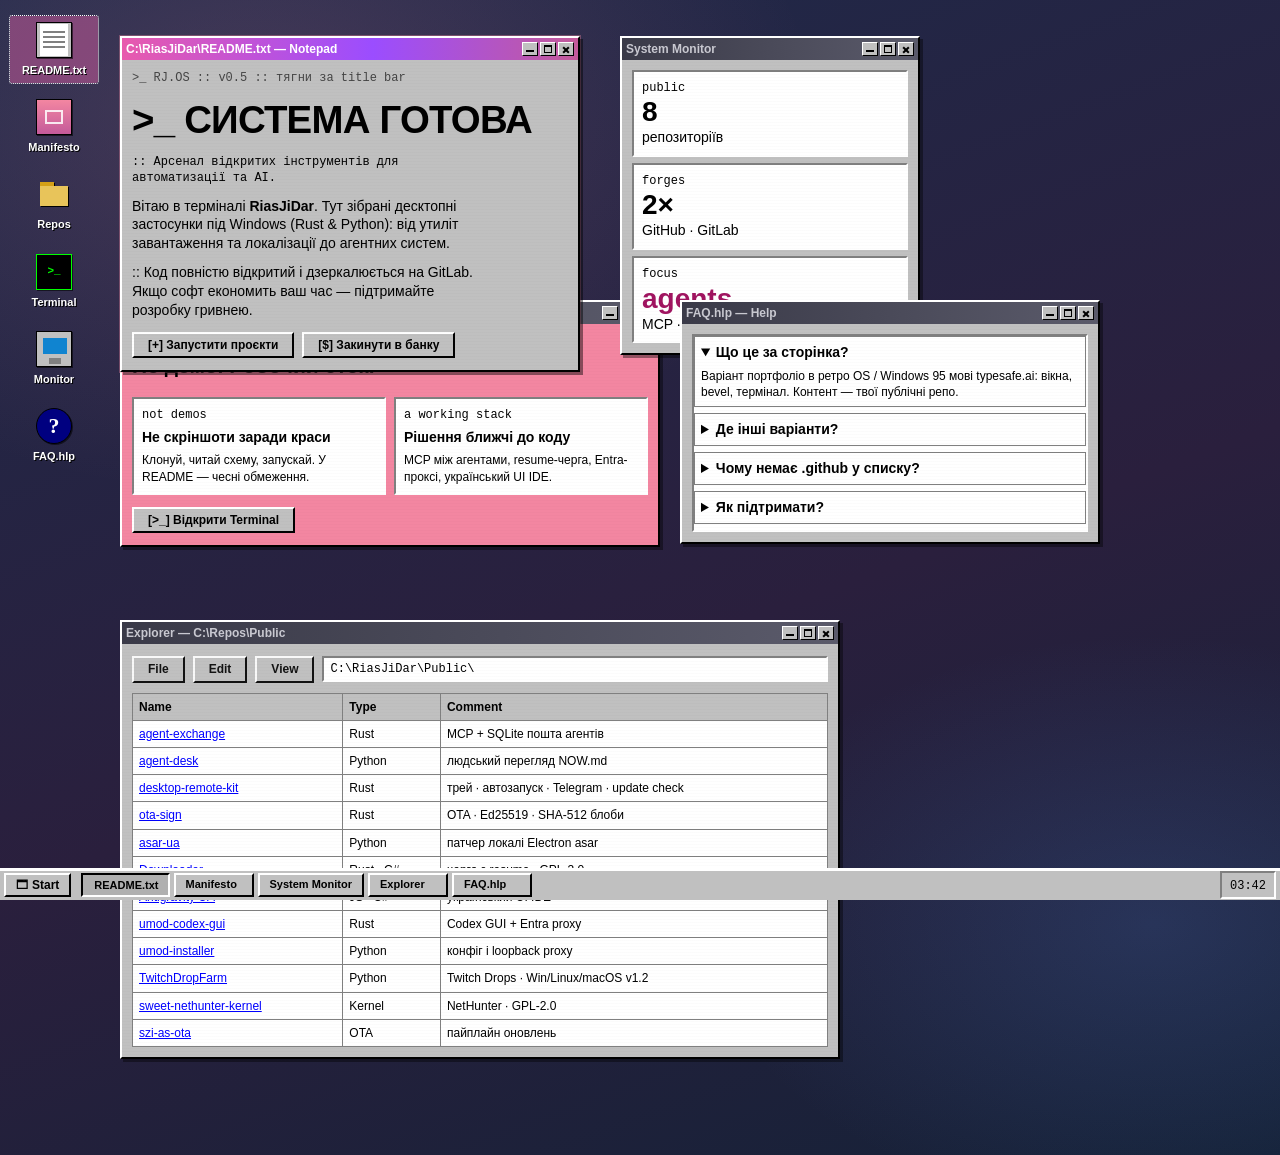
==== index.html @ b9a2b044 "portfolio: kit, ota-sign (SHA-512), asar-ua, agent-desk" ====
<!doctype html>
<html lang="uk">
<head>
<meta charset="utf-8">
<meta name="viewport" content="width=device-width, initial-scale=1">
<title>RiasJiDar · Win95 Deck</title>
<meta name="description" content="Портфоліо RiasJiDar у стилі Windows 95 / retro OS — як typesafe.ai.">
<meta name="theme-color" content="#1e2a4a">
<link rel="icon" type="image/svg+xml" href="data:image/svg+xml,%3Csvg xmlns='http://www.w3.org/2000/svg' viewBox='0 0 32 32'%3E%3Crect width='32' height='32' fill='%231e2a4a'/%3E%3Crect x='4' y='6' width='24' height='20' fill='%23c0c0c0' stroke='%23000'/%3E%3Crect x='4' y='6' width='24' height='4' fill='%23c45a9a'/%3E%3C/svg%3E">
<link rel="stylesheet" href="style.css">
</head>
<body>
<a class="skip" href="#desk">До столу</a>
<div class="boot" id="boot" aria-hidden="true">
  <pre class="boot-log mono" id="boot-log"></pre>
</div>

<div class="desktop" id="desk">
  <nav class="icons" aria-label="Ярлики на робочому столі">
    <button type="button" class="icon" data-win="win-hero">
      <span class="icon-pic pic-readme" aria-hidden="true"></span>
      <span class="icon-label">README.txt</span>
    </button>
    <button type="button" class="icon" data-win="win-manifesto">
      <span class="icon-pic pic-manifesto" aria-hidden="true"></span>
      <span class="icon-label">Manifesto</span>
    </button>
    <button type="button" class="icon" data-win="win-projects">
      <span class="icon-pic pic-folder" aria-hidden="true"></span>
      <span class="icon-label">Repos</span>
    </button>
    <button type="button" class="icon" data-win="win-terminal">
      <span class="icon-pic pic-terminal" aria-hidden="true"></span>
      <span class="icon-label">Terminal</span>
    </button>
    <button type="button" class="icon" data-win="win-stats">
      <span class="icon-pic pic-monitor" aria-hidden="true"></span>
      <span class="icon-label">Monitor</span>
    </button>
    <button type="button" class="icon" data-win="win-faq">
      <span class="icon-pic pic-help" aria-hidden="true"></span>
      <span class="icon-label">FAQ.hlp</span>
    </button>
  </nav>

  <section class="window is-focus" id="win-hero" data-x="120" data-y="36" data-w="460" data-title="README.txt" style="--z:3">
    <div class="titlebar">
      <span class="title">C:\RiasJiDar\README.txt — Notepad</span>
      <div class="controls">
        <button type="button" class="ctrl min" aria-label="Згорнути" title="Згорнути"></button>
        <button type="button" class="ctrl max" aria-label="Розгорнути" title="Розгорнути" tabindex="-1"></button>
        <button type="button" class="ctrl x" aria-label="Закрити" title="Закрити"></button>
      </div>
    </div>
    <div class="window-body notepad">
      <p class="mono path">&gt;_ RJ.OS :: v0.5 :: тягни за title bar</p>
      <h1>&gt;_ СИСТЕМА ГОТОВА</h1>
      <p class="mono">:: Арсенал відкритих інструментів для автоматизації та AI.</p>
      <p>Вітаю в терміналі <strong>RiasJiDar</strong>. Тут зібрані десктопні застосунки під Windows (Rust &amp; Python): від утиліт завантаження та локалізації до агентних систем.</p>
      <p>:: Код повністю відкритий і дзеркалюється на GitLab. Якщо софт економить ваш час — підтримайте розробку гривнею.</p>
      <div class="btn-row">
        <button type="button" class="w95-btn" data-win="win-projects">[+] Запустити проєкти</button>
        <a class="w95-btn" href="https://send.monobank.ua/jar/4XsDm8vmF2" target="_blank" rel="noopener noreferrer">[$] Закинути в банку</a>
      </div>
    </div>
  </section>

  <section class="window pink-field" id="win-manifesto" data-x="120" data-y="300" data-w="540" data-title="Manifesto" style="--z:2">
    <div class="titlebar">
      <span class="title">Manifesto.exe</span>
      <div class="controls">
        <button type="button" class="ctrl min" aria-label="Згорнути" title="Згорнути"></button>
        <button type="button" class="ctrl max" aria-label="Розгорнути" title="Розгорнути" tabindex="-1"></button>
        <button type="button" class="ctrl x" aria-label="Закрити" title="Закрити"></button>
      </div>
    </div>
    <div class="window-body">
      <h2>Не демо. Робочий стек.</h2>
      <div class="cols">
        <div class="inset">
          <p class="mono">not demos</p>
          <h3>Не скріншоти заради краси</h3>
          <p>Клонуй, читай схему, запускай. У README — чесні обмеження.</p>
        </div>
        <div class="inset">
          <p class="mono">a working stack</p>
          <h3>Рішення ближчі до коду</h3>
          <p>MCP між агентами, resume-черга, Entra-проксі, український UI IDE.</p>
        </div>
      </div>
      <div class="btn-row">
        <button type="button" class="w95-btn" data-win="win-terminal">[>_] Відкрити Terminal</button>
      </div>
    </div>
  </section>

  <section class="window" id="win-terminal" data-x="200" data-y="160" data-w="520" data-title="Terminal" style="--z:7" hidden>
    <div class="titlebar">
      <span class="title">Terminal — signal.sh</span>
      <div class="controls">
        <button type="button" class="ctrl min" aria-label="Згорнути" title="Згорнути"></button>
        <button type="button" class="ctrl max" aria-label="Розгорнути" title="Розгорнути" tabindex="-1"></button>
        <button type="button" class="ctrl x" aria-label="Закрити" title="Закрити"></button>
      </div>
    </div>
    <div class="window-body term-shell">
      <div class="term" id="term">
        <pre class="term-out mono" id="term-out" aria-live="polite"></pre>
        <form class="term-line" id="term-form" autocomplete="off">
          <label class="term-prompt mono" for="term-input">$</label>
          <input class="term-input mono" id="term-input" type="text" spellcheck="false" aria-label="Команда термінала" enterkeyhint="enter">
        </form>
      </div>
    </div>
  </section>

  <section class="window" id="win-stats" data-x="620" data-y="36" data-w="300" data-title="System Monitor" style="--z:4">
    <div class="titlebar">
      <span class="title">System Monitor</span>
      <div class="controls">
        <button type="button" class="ctrl min" aria-label="Згорнути" title="Згорнути"></button>
        <button type="button" class="ctrl max" aria-label="Розгорнути" title="Розгорнути" tabindex="-1"></button>
        <button type="button" class="ctrl x" aria-label="Закрити" title="Закрити"></button>
      </div>
    </div>
    <div class="window-body stats">
      <div class="stat inset"><span class="mono">public</span><strong>8</strong><span>репозиторіїв</span></div>
      <div class="stat inset"><span class="mono">forges</span><strong>2×</strong><span>GitHub · GitLab</span></div>
      <div class="stat inset"><span class="mono">focus</span><strong class="pink-t">agents</strong><span>MCP · IPC · OTA</span></div>
    </div>
  </section>

  <section class="window" id="win-projects" data-x="120" data-y="620" data-w="720" data-title="Explorer" style="--z:5">
    <div class="titlebar">
      <span class="title">Explorer — C:\Repos\Public</span>
      <div class="controls">
        <button type="button" class="ctrl min" aria-label="Згорнути" title="Згорнути"></button>
        <button type="button" class="ctrl max" aria-label="Розгорнути" title="Розгорнути" tabindex="-1"></button>
        <button type="button" class="ctrl x" aria-label="Закрити" title="Закрити"></button>
      </div>
    </div>
    <div class="window-body">
      <div class="toolbar">
        <span class="w95-btn fake">File</span>
        <span class="w95-btn fake">Edit</span>
        <span class="w95-btn fake">View</span>
        <span class="mono path-bar inset">C:\RiasJiDar\Public\</span>
      </div>
      <table class="list" id="explorer-list">
        <thead><tr><th>Name</th><th>Type</th><th>Comment</th></tr></thead>
        <tbody>
          <tr><td><a href="https://github.com/RiasJ1Dar/agent-exchange" target="_blank" rel="noopener noreferrer">agent-exchange</a></td><td>Rust</td><td>MCP + SQLite пошта агентів</td></tr>
          <tr><td><a href="https://github.com/RiasJ1Dar/agent-desk" target="_blank" rel="noopener noreferrer">agent-desk</a></td><td>Python</td><td>людський перегляд NOW.md</td></tr>
          <tr><td><a href="https://github.com/RiasJ1Dar/desktop-remote-kit" target="_blank" rel="noopener noreferrer">desktop-remote-kit</a></td><td>Rust</td><td>трей · автозапуск · Telegram · update check</td></tr>
          <tr><td><a href="https://github.com/RiasJ1Dar/ota-sign" target="_blank" rel="noopener noreferrer">ota-sign</a></td><td>Rust</td><td>OTA · Ed25519 · SHA-512 блоби</td></tr>
          <tr><td><a href="https://github.com/RiasJ1Dar/asar-ua" target="_blank" rel="noopener noreferrer">asar-ua</a></td><td>Python</td><td>патчер локалі Electron asar</td></tr>
          <tr><td><a href="https://github.com/RiasJ1Dar/downloader" target="_blank" rel="noopener noreferrer">Downloader</a></td><td>Rust · C#</td><td>черга з resume · GPL-3.0</td></tr>
          <tr><td><a href="https://github.com/RiasJ1Dar/antigravity-ua" target="_blank" rel="noopener noreferrer">Antigravity UA</a></td><td>JS · C#</td><td>український UI IDE</td></tr>
          <tr><td><a href="https://github.com/RiasJ1Dar/umod-codex-gui" target="_blank" rel="noopener noreferrer">umod-codex-gui</a></td><td>Rust</td><td>Codex GUI + Entra proxy</td></tr>
          <tr><td><a href="https://github.com/RiasJ1Dar/umod-installer" target="_blank" rel="noopener noreferrer">umod-installer</a></td><td>Python</td><td>конфіг і loopback proxy</td></tr>
          <tr><td><a href="https://github.com/RiasJ1Dar/TwitchDropFarm" target="_blank" rel="noopener noreferrer">TwitchDropFarm</a></td><td>Python</td><td>Twitch Drops · Win/Linux/macOS v1.2</td></tr>
          <tr><td><a href="https://github.com/RiasJ1Dar/sweet-nethunter-kernel" target="_blank" rel="noopener noreferrer">sweet-nethunter-kernel</a></td><td>Kernel</td><td>NetHunter · GPL-2.0</td></tr>
          <tr><td><a href="https://github.com/RiasJ1Dar/szi-as-ota" target="_blank" rel="noopener noreferrer">szi-as-ota</a></td><td>OTA</td><td>пайплайн оновлень</td></tr>
        </tbody>
      </table>
    </div>
  </section>

  <section class="window" id="win-faq" data-x="680" data-y="300" data-w="420" data-title="FAQ.hlp" style="--z:6">
    <div class="titlebar">
      <span class="title">FAQ.hlp — Help</span>
      <div class="controls">
        <button type="button" class="ctrl min" aria-label="Згорнути" title="Згорнути"></button>
        <button type="button" class="ctrl max" aria-label="Розгорнути" title="Розгорнути" tabindex="-1"></button>
        <button type="button" class="ctrl x" aria-label="Закрити" title="Закрити"></button>
      </div>
    </div>
    <div class="window-body">
      <div class="faq inset">
        <details open>
          <summary>Що це за сторінка?</summary>
          <p>Варіант портфоліо в ретро OS / Windows 95 мові typesafe.ai: вікна, bevel, термінал. Контент — твої публічні репо.</p>
        </details>
        <details>
          <summary>Де інші варіанти?</summary>
                  </details>
        <details>
          <summary>Чому немає .github у списку?</summary>
          <p>Це community health files, не продукт.</p>
        </details>
        <details>
          <summary>Як підтримати?</summary>
          <p><a href="https://send.monobank.ua/jar/4XsDm8vmF2" target="_blank" rel="noopener noreferrer">Банка Monobank</a> — та сама, що GitHub Sponsor.</p>
        </details>
      </div>
    </div>
  </section>
</div>

<footer class="taskbar">
  <button type="button" class="w95-btn start" id="task-start" aria-expanded="false" aria-controls="start-menu">Start</button>
  <div class="tasks" id="tasks" role="toolbar" aria-label="Відкриті вікна"></div>
  <div class="task-tray">
    <span class="mono" id="clock2">00:00</span>
  </div>
</footer>

<div class="start-menu" id="start-menu" hidden>
  <div class="start-side">RiasJiDar</div>
  <div class="start-body">
    <details class="start-group" open>
      <summary><span class="sm-ico" aria-hidden="true">📁</span> Programs</summary>
      <ul>
        <li><button type="button" data-win="win-projects"><span class="sm-ico" aria-hidden="true">🗂</span> Explorer</button></li>
        <li><button type="button" data-win="win-terminal"><span class="sm-ico" aria-hidden="true">💻</span> Terminal</button></li>
        <li><button type="button" data-win="win-stats"><span class="sm-ico" aria-hidden="true">📊</span> System Monitor</button></li>
      </ul>
    </details>
    <details class="start-group">
      <summary><span class="sm-ico" aria-hidden="true">📄</span> Documents</summary>
      <ul>
        <li><button type="button" data-win="win-hero"><span class="sm-ico" aria-hidden="true">📝</span> README.txt</button></li>
        <li><button type="button" data-win="win-manifesto"><span class="sm-ico" aria-hidden="true">📜</span> Manifesto.exe</button></li>
      </ul>
    </details>
    <details class="start-group">
      <summary><span class="sm-ico" aria-hidden="true">❓</span> Help</summary>
      <ul>
        <li><button type="button" data-win="win-faq"><span class="sm-ico" aria-hidden="true">❔</span> FAQ.hlp</button></li>
      </ul>
    </details>
    <ul class="start-extras">
      <li><a href="https://send.monobank.ua/jar/4XsDm8vmF2" target="_blank" rel="noopener noreferrer"><span class="sm-ico" aria-hidden="true">💰</span> Підтримати (Monobank)…</a></li>
    </ul>
    <ul class="start-extras start-power">
      <li><button type="button" id="btn-shutdown"><span class="sm-ico" aria-hidden="true">🚪</span> Shut Down…</button></li>
    </ul>
  </div>
</div>

<div class="shutdown" id="shutdown" hidden role="dialog" aria-modal="true" aria-labelledby="shutdown-msg">
  <div class="shutdown-crt" aria-hidden="true"></div>
  <p class="shutdown-msg mono" id="shutdown-msg">Тепер ви можете безпечно вимкнути свій комп'ютер</p>
  <p class="shutdown-hint mono">Клацніть або натисніть будь-яку клавішу, щоб увімкнути знову</p>
</div>

<script src="app.js"></script>
</body>
</html>
---- style.css ----
/* Win95 chrome on night-80s desktop (typesafe-adjacent, no full-screen VHS) */
:root{
  --desk:#1e2a4a;
  --desk2:#2a1f3d;
  --face:#c0c0c0;
  --hi:#ffffff;
  --shadow:#808080;
  --dk:#000000;
  --title:#3a1a5c;
  --title2:#c45a9a;
  --title-bright:#e85aad;
  --title-bright2:#9b4dff;
  --title-idle:#3a3a48;
  --title-idle2:#5a5a6a;
  --pink:#f386a1;
  --magenta:#d45bb6;
  --ink:#000;
  --font:"MS Sans Serif",Tahoma,"Segoe UI",sans-serif;
  --mono:"Fixedsys","Lucida Console",Consolas,monospace;
}
*{box-sizing:border-box}
html{scroll-behavior:smooth}
body{
  margin:0;min-height:100vh;
  background:
    radial-gradient(ellipse 80% 60% at 20% 10%, rgba(243,134,161,.18), transparent 55%),
    radial-gradient(ellipse 70% 50% at 90% 80%, rgba(80,120,200,.22), transparent 50%),
    linear-gradient(160deg, var(--desk) 0%, var(--desk2) 55%, #152238 100%);
  font:400 14px/1.35 var(--font);color:var(--ink);
  overflow-x:hidden;padding-bottom:40px
}
a{color:#00f}
a:hover{color:var(--magenta)}
.mono{font-family:var(--mono);font-size:12px}
.skip{position:absolute;left:-999px}.skip:focus{left:8px;top:8px;z-index:100;background:#ff0;padding:6px}

.inset,.window-body .inset, .path-bar{
  border-top:2px solid var(--shadow);border-left:2px solid var(--shadow);
  border-right:2px solid var(--hi);border-bottom:2px solid var(--hi);
  background:#fff
}

.desktop{position:relative;min-height:calc(100vh - 40px);padding:8px 8px 48px;overflow:visible}
.desktop{min-height:1100px}

/* Desktop shortcuts */
.icons{
  position:absolute;top:16px;left:10px;z-index:8;
  display:flex;flex-direction:column;gap:10px;width:88px
}
.icon{
  appearance:none;border:0;background:transparent;padding:6px 4px;margin:0;
  width:88px;cursor:pointer;font:700 11px/1.2 var(--font);color:#fff;
  text-align:center;border-radius:2px
}
.icon:hover,.icon:focus-visible{
  outline:1px dotted #fff;outline-offset:1px;
  background:rgba(196,90,154,.35)
}
.icon.is-active{
  background:rgba(196,90,154,.55);
  outline:1px dotted #fff
}
.icon-pic{
  display:block;width:36px;height:36px;margin:0 auto 6px;
  image-rendering:pixelated;
  box-shadow:1px 1px 0 rgba(0,0,0,.55)
}
.icon-label{
  display:block;text-shadow:1px 1px 0 #000;
  word-break:break-word
}
.pic-readme{
  background:
    linear-gradient(#fff 0 0) center/28px 32px no-repeat,
    linear-gradient(#c0c0c0 0 0);
  border:1px solid #000;position:relative
}
.pic-readme::after{
  content:"";position:absolute;left:6px;right:6px;top:8px;height:2px;background:#808080;
  box-shadow:0 5px 0 #808080,0 10px 0 #808080,0 15px 0 #808080
}
.pic-manifesto{
  background:linear-gradient(180deg,#f386a1,#c45a9a);border:1px solid #000;position:relative
}
.pic-manifesto::after{
  content:"";position:absolute;left:8px;right:8px;top:10px;bottom:10px;
  border:2px solid rgba(255,255,255,.85)
}
.pic-folder{
  background:
    linear-gradient(#e8c45a 0 0) 4px 10px / 28px 20px no-repeat,
    linear-gradient(#d4a017 0 0) 4px 6px / 14px 8px no-repeat,
    transparent;
  border:0;box-shadow:none;filter:drop-shadow(1px 1px 0 #000)
}
.pic-terminal{
  background:#000;border:1px solid #0f0;position:relative
}
.pic-terminal::after{
  content:">_";position:absolute;inset:0;display:flex;align-items:center;justify-content:center;
  color:#0f0;font:700 11px/1 var(--mono)
}
.pic-monitor{
  background:
    linear-gradient(#1084d0 0 0) 6px 6px / 24px 16px no-repeat,
    linear-gradient(#c0c0c0 0 0) 4px 4px / 28px 22px no-repeat,
    linear-gradient(#808080 0 0) 12px 26px / 12px 6px no-repeat,
    #c0c0c0;
  border:1px solid #000
}
.pic-help{
  background:#000080;border:1px solid #000;border-radius:50%;position:relative
}
.pic-help::after{
  content:"?";position:absolute;inset:0;display:flex;align-items:center;justify-content:center;
  color:#fff;font:700 22px/1 "Times New Roman",serif
}

.window{
  position:absolute;margin:0;width:min(640px,94vw);
  max-width:94vw;z-index:var(--z,2);
  border-top:2px solid var(--hi);border-left:2px solid var(--hi);
  border-right:2px solid var(--dk);border-bottom:2px solid var(--dk);
  background:var(--face);box-shadow:3px 3px 0 rgba(0,0,0,.4);
  animation:winIn .28s ease-out both
}
.window[hidden]{display:none!important}
@keyframes winIn{
  from{opacity:0;transform:translateY(8px) scale(.98)}
  to{opacity:1;transform:none}
}
.window.is-focus{
  box-shadow:3px 3px 0 rgba(0,0,0,.45), 0 0 0 1px rgba(243,134,161,.35)
}

.titlebar{
  display:flex;align-items:center;gap:8px;padding:3px 4px;
  background:linear-gradient(90deg,var(--title-idle),var(--title-idle2));
  color:#c8c8d0;font-weight:700;font-size:12px;user-select:none;cursor:grab;touch-action:none
}
.window.is-focus > .titlebar{
  background:linear-gradient(90deg,var(--title-bright),var(--title-bright2) 55%,var(--title2));
  color:#fff
}
.titlebar:active{cursor:grabbing}
.title{flex:1;white-space:nowrap;overflow:hidden;text-overflow:ellipsis}
.controls{display:flex;gap:2px}
.controls .ctrl{
  appearance:none;display:block;width:16px;height:14px;padding:0;margin:0;
  background:var(--face);cursor:pointer;position:relative;
  border-top:1px solid var(--hi);border-left:1px solid var(--hi);
  border-right:1px solid var(--dk);border-bottom:1px solid var(--dk)
}
.controls .ctrl:active{
  border-top:1px solid var(--dk);border-left:1px solid var(--dk);
  border-right:1px solid var(--hi);border-bottom:1px solid var(--hi)
}
.controls .ctrl.min::before{
  content:"";position:absolute;left:3px;right:3px;bottom:3px;height:2px;background:#000
}
.controls .ctrl.max::before{
  content:"";position:absolute;left:3px;right:3px;top:2px;bottom:2px;
  border:1px solid #000;border-top-width:2px
}
.controls .ctrl.x::before,.controls .ctrl.x::after{
  content:"";position:absolute;left:3px;right:3px;top:6px;height:2px;background:#000
}
.controls .ctrl.x::before{transform:rotate(45deg)}
.controls .ctrl.x::after{transform:rotate(-45deg)}

.window-body{padding:10px;background:var(--face);position:relative}
.window-body::after{
  content:"";pointer-events:none;position:absolute;inset:0;opacity:.08;
  background:repeating-linear-gradient(
    to bottom,
    transparent 0,transparent 2px,
    rgba(0,0,0,.35) 3px
  )
}
.pink-field .window-body{background:var(--pink)}
.notepad h1{margin:6px 0 8px;font-size:clamp(1.6rem,5vw,2.4rem);letter-spacing:-.02em}
.notepad p{margin:0 0 10px;max-width:46ch}
.path{color:#444;margin-bottom:8px!important}

.w95-btn,.btn-row a.w95-btn,.btn-row .w95-btn{
  display:inline-block;padding:4px 14px;margin:2px 4px 2px 0;
  background:var(--face);color:#000;text-decoration:none;font:700 12px/1.2 var(--font);
  border-top:2px solid var(--hi);border-left:2px solid var(--hi);
  border-right:2px solid var(--dk);border-bottom:2px solid var(--dk);cursor:pointer
}
.w95-btn:active,.w95-btn:hover{
  border-top:2px solid var(--dk);border-left:2px solid var(--dk);
  border-right:2px solid var(--hi);border-bottom:2px solid var(--hi)
}
.w95-btn.fake{pointer-events:none;opacity:.9}
.w95-btn.start{font-weight:700;padding:3px 10px;display:inline-flex;align-items:center;gap:4px}
.w95-btn.start::before{content:"🗔";font-size:12px}

.cols{display:grid;grid-template-columns:1fr 1fr;gap:8px;margin:10px 0}
.cols .inset,.stats .inset{padding:8px}
.cols h3{margin:4px 0 6px;font-size:14px}
.cols p{margin:0;font-size:12px}

/* Interactive terminal */
.term-shell{padding:0!important;background:#000!important}
.term-shell::after{opacity:.12}
.term{
  display:flex;flex-direction:column;min-height:220px;max-height:360px;
  background:#000;color:#0f0
}
.term-out{
  margin:0;padding:8px;flex:1;overflow:auto;white-space:pre-wrap;word-break:break-word;
  font:400 12px/1.4 var(--mono);color:#0f0;min-height:140px
}
.term-line{
  display:flex;align-items:center;gap:6px;padding:4px 8px 8px;
  border-top:1px solid #063
}
.term-prompt{color:#0f0;flex-shrink:0}
.term-input{
  flex:1;appearance:none;border:0;outline:0;background:transparent;
  color:#0f0;caret-color:#0f0;padding:0;margin:0;
  font:400 12px/1.4 var(--mono);min-width:0
}
.term-input:focus{outline:1px dotted #0f0;outline-offset:2px}

.stats{display:grid;grid-template-columns:1fr;gap:6px}
.stat{display:grid;grid-template-columns:1fr;gap:2px;padding:8px}
.stat strong{font-size:28px;line-height:1}
.pink-t{color:#a01460}

.toolbar{display:flex;flex-wrap:wrap;gap:4px;align-items:center;margin-bottom:8px}
.path-bar{flex:1;min-width:140px;padding:3px 6px;font-family:var(--mono);font-size:12px}

.list{width:100%;border-collapse:collapse;background:#fff;font-size:12px}
.list th,.list td{
  border:1px solid var(--shadow);padding:5px 6px;text-align:left;vertical-align:top
}
.list th{background:var(--face);font-weight:700}
.list tr:hover td{background:#000080;color:#fff}
.list tr:hover a{color:#fff}
.list tr{cursor:default}
.list tr.is-selected td{background:#000080;color:#fff}
.list tr.is-selected a{color:#fff}

.faq details{margin:0 0 6px;padding:6px;background:#fff;border:1px solid var(--shadow)}
.faq summary{cursor:pointer;font-weight:700}
.faq p{margin:6px 0 0;font-size:12px}

/* Start menu groups */
.start-menu{
  position:fixed;left:4px;bottom:36px;z-index:50;display:flex;
  width:min(280px,92vw);background:var(--face);
  border-top:2px solid var(--hi);border-left:2px solid var(--hi);
  border-right:2px solid var(--dk);border-bottom:2px solid var(--dk);
  box-shadow:2px 2px 0 rgba(0,0,0,.4)
}
.start-menu[hidden]{display:none!important}
.start-side{
  writing-mode:vertical-rl;transform:rotate(180deg);
  background:linear-gradient(var(--title),var(--title2));color:#fff;
  font-weight:700;font-size:18px;letter-spacing:.08em;padding:10px 6px
}
.start-body{flex:1;padding:4px 0;max-height:min(70vh,420px);overflow:auto}
.start-group{margin:0}
.start-group > summary{
  list-style:none;cursor:pointer;padding:7px 10px;font-weight:700;font-size:13px;
  user-select:none
}
.start-group > summary::-webkit-details-marker{display:none}
.start-group > summary:hover,
.start-group[open] > summary{background:var(--title2);color:#fff}
.start-group ul,.start-extras{
  list-style:none;margin:0;padding:2px 0 4px 0
}
.start-group ul{border-bottom:1px solid var(--shadow);margin-bottom:2px}
.start-menu button,
.start-menu a{
  display:flex;align-items:center;gap:8px;width:100%;text-align:left;padding:7px 12px 7px 14px;
  color:#000;text-decoration:none;font:600 12px/1.2 var(--font);
  background:transparent;border:0;cursor:pointer
}
.start-group > summary{
  display:flex;align-items:center;gap:8px
}
.sm-ico{
  display:inline-flex;width:1.25em;justify-content:center;flex:0 0 1.25em;
  font-style:normal;line-height:1
}
.start-menu button:hover,
.start-menu a:hover{background:var(--title2);color:#fff}
.start-extras{border-top:1px solid var(--hi);margin-top:2px;padding-top:4px}
.start-power{border-top:1px solid var(--shadow)}
.start-extras li:last-child button{font-weight:700}

.taskbar{
  position:fixed;left:0;right:0;bottom:0;z-index:60;height:32px;
  display:flex;align-items:center;gap:6px;padding:2px 4px;
  background:var(--face);
  border-top:2px solid var(--hi);
  box-shadow:inset 0 1px 0 var(--hi)
}
.tasks{display:flex;gap:4px;flex:1;overflow:auto}
.task{
  appearance:none;background:var(--face);color:#000;text-decoration:none;
  font:700 11px/1.2 var(--font);padding:3px 10px;min-width:80px;max-width:160px;
  text-align:left;cursor:pointer;white-space:nowrap;overflow:hidden;text-overflow:ellipsis;
  border-style:outset;border-width:2px;border-color:var(--hi) var(--dk) var(--dk) var(--hi)
}
.task:hover{filter:brightness(.97)}
.task.is-active{
  border-style:inset;border-width:2px;
  border-color:var(--dk) var(--hi) var(--hi) var(--dk);
  background:#b0b0b0;padding:4px 9px 2px 11px
}
.task-tray{
  border-top:2px solid var(--shadow);border-left:2px solid var(--shadow);
  border-right:2px solid var(--hi);border-bottom:2px solid var(--hi);
  padding:2px 8px;background:var(--face);min-width:54px;text-align:center
}

.window.focus-flash > .titlebar{animation:titleFlash .35s linear 2}
@keyframes titleFlash{
  0%,100%{filter:none}
  50%{filter:brightness(1.35) saturate(1.25)}
}

.boot{
  position:fixed;inset:0;z-index:90;background:#0a0e1a;color:#f386a1;
  display:flex;align-items:flex-start;padding:24px;font-family:var(--mono)
}
.boot[hidden],.boot.is-done{display:none!important}
.boot-log{margin:0;white-space:pre-wrap;font-size:13px;line-height:1.4}

/* Shut Down CRT overlay */
.shutdown{
  position:fixed;inset:0;z-index:100;background:#000;
  display:flex;flex-direction:column;align-items:center;justify-content:center;
  color:#c45a9a;text-align:center;padding:24px;cursor:pointer
}
.shutdown[hidden]{display:none!important}
.shutdown-crt{
  position:absolute;inset:0;pointer-events:none;
  background:
    repeating-linear-gradient(to bottom, transparent 0, transparent 2px, rgba(255,255,255,.04) 3px),
    radial-gradient(ellipse at center, rgba(60,20,40,.4), #000 70%);
  animation:crtOff .55s ease-in both
}
.shutdown-msg{
  position:relative;z-index:1;margin:0 0 16px;
  font-size:clamp(14px,3.5vw,20px);color:#c45a9a;line-height:1.5;
  text-shadow:0 0 12px rgba(196,90,154,.55);
  animation:msgIn .4s ease-out .35s both
}
.shutdown-hint{
  position:relative;z-index:1;margin:0;font-size:11px;color:#666;
  animation:msgIn .3s ease-out .7s both
}
@keyframes crtOff{
  0%{transform:scaleY(1) scaleX(1);opacity:1;filter:brightness(1)}
  40%{transform:scaleY(.08) scaleX(1);opacity:.9;filter:brightness(1.6)}
  70%{transform:scaleY(.02) scaleX(.6);opacity:.7;filter:brightness(2)}
  100%{transform:scaleY(.005) scaleX(.02);opacity:0;filter:brightness(3)}
}
@keyframes msgIn{
  from{opacity:0}
  to{opacity:1}
}

/* Mobile: one primary full-width window; taskbar switches */
@media (max-width:959px){
  .desktop{
    min-height:calc(100vh - 40px)!important;
    padding:8px 8px 48px
  }
  .desktop .icons{
    position:relative;top:auto;left:auto;z-index:1;
    flex-direction:row;flex-wrap:wrap;width:auto;gap:8px;
    margin-bottom:8px
  }
  .desktop .icon{width:72px}
  .desktop .window{
    position:absolute!important;
    left:4px!important;right:4px!important;top:8px!important;
    width:auto!important;max-width:none!important;
    max-height:calc(100vh - 56px);
    overflow:auto;
    display:none
  }
  .desktop .window.is-front{
    display:block;z-index:30!important
  }
  .desktop .window.dragging{position:absolute!important}
  .term{max-height:50vh}
}

@media (max-width:700px){
  .cols{grid-template-columns:1fr}
  .list th:nth-child(3),.list td:nth-child(3){display:none}
}

@media (prefers-reduced-motion:reduce){
  .window,.cursor,.window.focus-flash > .titlebar,
  .shutdown-crt,.shutdown-msg,.shutdown-hint{animation:none!important}
  .window{opacity:1;transform:none}
  .window-body::after{opacity:0}
  .shutdown-crt{opacity:0}
  .shutdown-msg,.shutdown-hint{opacity:1}
}
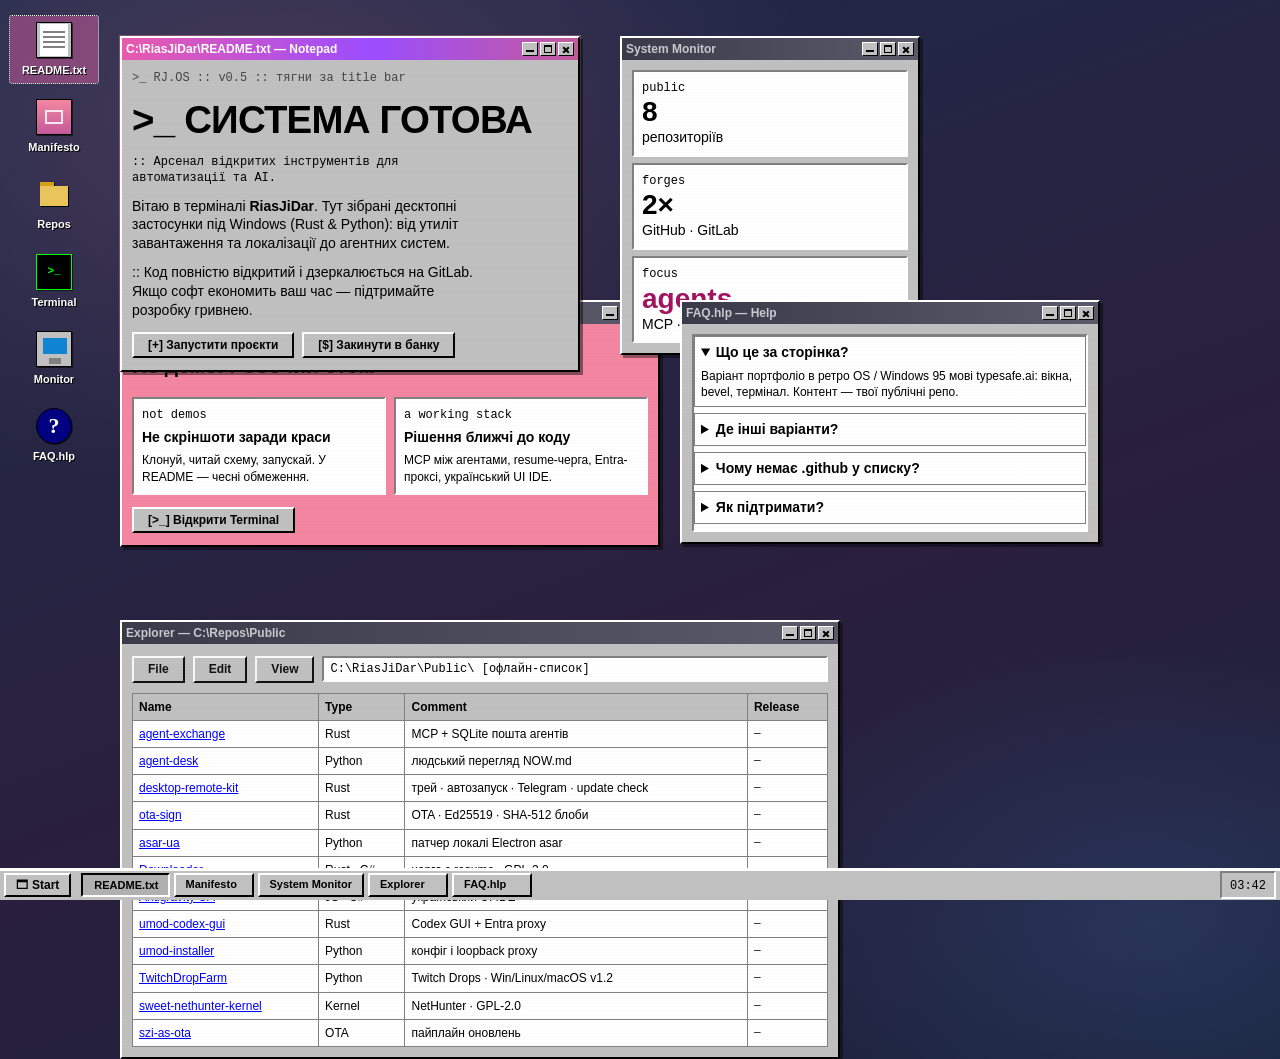
==== commit 27ee25ab: "feat(explorer): живий список публічних репозиторіїв з GitHub API Explorer підтягує owner-репо (без f" ====
--- a/index.html
+++ b/index.html
@@ -144,23 +144,24 @@
         <span class="w95-btn fake">File</span>
         <span class="w95-btn fake">Edit</span>
         <span class="w95-btn fake">View</span>
-        <span class="mono path-bar inset">C:\RiasJiDar\Public\</span>
+        <span class="mono path-bar inset" id="explorer-path">C:\RiasJiDar\Public\</span>
       </div>
       <table class="list" id="explorer-list">
-        <thead><tr><th>Name</th><th>Type</th><th>Comment</th></tr></thead>
-        <tbody>
-          <tr><td><a href="https://github.com/RiasJ1Dar/agent-exchange" target="_blank" rel="noopener noreferrer">agent-exchange</a></td><td>Rust</td><td>MCP + SQLite пошта агентів</td></tr>
-          <tr><td><a href="https://github.com/RiasJ1Dar/agent-desk" target="_blank" rel="noopener noreferrer">agent-desk</a></td><td>Python</td><td>людський перегляд NOW.md</td></tr>
-          <tr><td><a href="https://github.com/RiasJ1Dar/desktop-remote-kit" target="_blank" rel="noopener noreferrer">desktop-remote-kit</a></td><td>Rust</td><td>трей · автозапуск · Telegram · update check</td></tr>
-          <tr><td><a href="https://github.com/RiasJ1Dar/ota-sign" target="_blank" rel="noopener noreferrer">ota-sign</a></td><td>Rust</td><td>OTA · Ed25519 · SHA-512 блоби</td></tr>
-          <tr><td><a href="https://github.com/RiasJ1Dar/asar-ua" target="_blank" rel="noopener noreferrer">asar-ua</a></td><td>Python</td><td>патчер локалі Electron asar</td></tr>
-          <tr><td><a href="https://github.com/RiasJ1Dar/downloader" target="_blank" rel="noopener noreferrer">Downloader</a></td><td>Rust · C#</td><td>черга з resume · GPL-3.0</td></tr>
-          <tr><td><a href="https://github.com/RiasJ1Dar/antigravity-ua" target="_blank" rel="noopener noreferrer">Antigravity UA</a></td><td>JS · C#</td><td>український UI IDE</td></tr>
-          <tr><td><a href="https://github.com/RiasJ1Dar/umod-codex-gui" target="_blank" rel="noopener noreferrer">umod-codex-gui</a></td><td>Rust</td><td>Codex GUI + Entra proxy</td></tr>
-          <tr><td><a href="https://github.com/RiasJ1Dar/umod-installer" target="_blank" rel="noopener noreferrer">umod-installer</a></td><td>Python</td><td>конфіг і loopback proxy</td></tr>
-          <tr><td><a href="https://github.com/RiasJ1Dar/TwitchDropFarm" target="_blank" rel="noopener noreferrer">TwitchDropFarm</a></td><td>Python</td><td>Twitch Drops · Win/Linux/macOS v1.2</td></tr>
-          <tr><td><a href="https://github.com/RiasJ1Dar/sweet-nethunter-kernel" target="_blank" rel="noopener noreferrer">sweet-nethunter-kernel</a></td><td>Kernel</td><td>NetHunter · GPL-2.0</td></tr>
-          <tr><td><a href="https://github.com/RiasJ1Dar/szi-as-ota" target="_blank" rel="noopener noreferrer">szi-as-ota</a></td><td>OTA</td><td>пайплайн оновлень</td></tr>
+        <thead><tr><th>Name</th><th>Type</th><th>Comment</th><th>Release</th></tr></thead>
+        <tbody id="explorer-tbody">
+          <!-- Статичний fallback, якщо GitHub API недоступний -->
+          <tr><td><a href="https://github.com/RiasJ1Dar/agent-exchange" target="_blank" rel="noopener noreferrer">agent-exchange</a></td><td>Rust</td><td>MCP + SQLite пошта агентів</td><td>—</td></tr>
+          <tr><td><a href="https://github.com/RiasJ1Dar/agent-desk" target="_blank" rel="noopener noreferrer">agent-desk</a></td><td>Python</td><td>людський перегляд NOW.md</td><td>—</td></tr>
+          <tr><td><a href="https://github.com/RiasJ1Dar/desktop-remote-kit" target="_blank" rel="noopener noreferrer">desktop-remote-kit</a></td><td>Rust</td><td>трей · автозапуск · Telegram · update check</td><td>—</td></tr>
+          <tr><td><a href="https://github.com/RiasJ1Dar/ota-sign" target="_blank" rel="noopener noreferrer">ota-sign</a></td><td>Rust</td><td>OTA · Ed25519 · SHA-512 блоби</td><td>—</td></tr>
+          <tr><td><a href="https://github.com/RiasJ1Dar/asar-ua" target="_blank" rel="noopener noreferrer">asar-ua</a></td><td>Python</td><td>патчер локалі Electron asar</td><td>—</td></tr>
+          <tr><td><a href="https://github.com/RiasJ1Dar/downloader" target="_blank" rel="noopener noreferrer">Downloader</a></td><td>Rust · C#</td><td>черга з resume · GPL-3.0</td><td>—</td></tr>
+          <tr><td><a href="https://github.com/RiasJ1Dar/antigravity-ua" target="_blank" rel="noopener noreferrer">Antigravity UA</a></td><td>JS · C#</td><td>український UI IDE</td><td>—</td></tr>
+          <tr><td><a href="https://github.com/RiasJ1Dar/umod-codex-gui" target="_blank" rel="noopener noreferrer">umod-codex-gui</a></td><td>Rust</td><td>Codex GUI + Entra proxy</td><td>—</td></tr>
+          <tr><td><a href="https://github.com/RiasJ1Dar/umod-installer" target="_blank" rel="noopener noreferrer">umod-installer</a></td><td>Python</td><td>конфіг і loopback proxy</td><td>—</td></tr>
+          <tr><td><a href="https://github.com/RiasJ1Dar/TwitchDropFarm" target="_blank" rel="noopener noreferrer">TwitchDropFarm</a></td><td>Python</td><td>Twitch Drops · Win/Linux/macOS v1.2</td><td>—</td></tr>
+          <tr><td><a href="https://github.com/RiasJ1Dar/sweet-nethunter-kernel" target="_blank" rel="noopener noreferrer">sweet-nethunter-kernel</a></td><td>Kernel</td><td>NetHunter · GPL-2.0</td><td>—</td></tr>
+          <tr><td><a href="https://github.com/RiasJ1Dar/szi-as-ota" target="_blank" rel="noopener noreferrer">szi-as-ota</a></td><td>OTA</td><td>пайплайн оновлень</td><td>—</td></tr>
         </tbody>
       </table>
     </div>
--- a/style.css
+++ b/style.css
@@ -243,6 +243,7 @@
 .list tr{cursor:default}
 .list tr.is-selected td{background:#000080;color:#fff}
 .list tr.is-selected a{color:#fff}
+.list td:nth-child(4){white-space:nowrap;font-family:var(--mono);font-size:11px}
 
 .faq details{margin:0 0 6px;padding:6px;background:#fff;border:1px solid var(--shadow)}
 .faq summary{cursor:pointer;font-weight:700}
@@ -250,7 +251,7 @@
 
 /* Start menu groups */
 .start-menu{
-  position:fixed;left:4px;bottom:36px;z-index:50;display:flex;
+  position:fixed;left:4px;bottom:36px;z-index:70;display:flex;
   width:min(280px,92vw);background:var(--face);
   border-top:2px solid var(--hi);border-left:2px solid var(--hi);
   border-right:2px solid var(--dk);border-bottom:2px solid var(--dk);
@@ -277,9 +278,14 @@
 .start-group ul{border-bottom:1px solid var(--shadow);margin-bottom:2px}
 .start-menu button,
 .start-menu a{
-  display:flex;align-items:center;gap:8px;width:100%;text-align:left;padding:7px 12px 7px 14px;
+  display:flex;align-items:center;gap:8px;width:100%;text-align:left;padding:10px 12px 10px 14px;
   color:#000;text-decoration:none;font:600 12px/1.2 var(--font);
-  background:transparent;border:0;cursor:pointer
+  background:transparent;border:0;cursor:pointer;
+  touch-action:manipulation;-webkit-tap-highlight-color:transparent
+}
+.start-group > summary{
+  touch-action:manipulation;-webkit-tap-highlight-color:transparent;
+  min-height:40px
 }
 .start-group > summary{
   display:flex;align-items:center;gap:8px
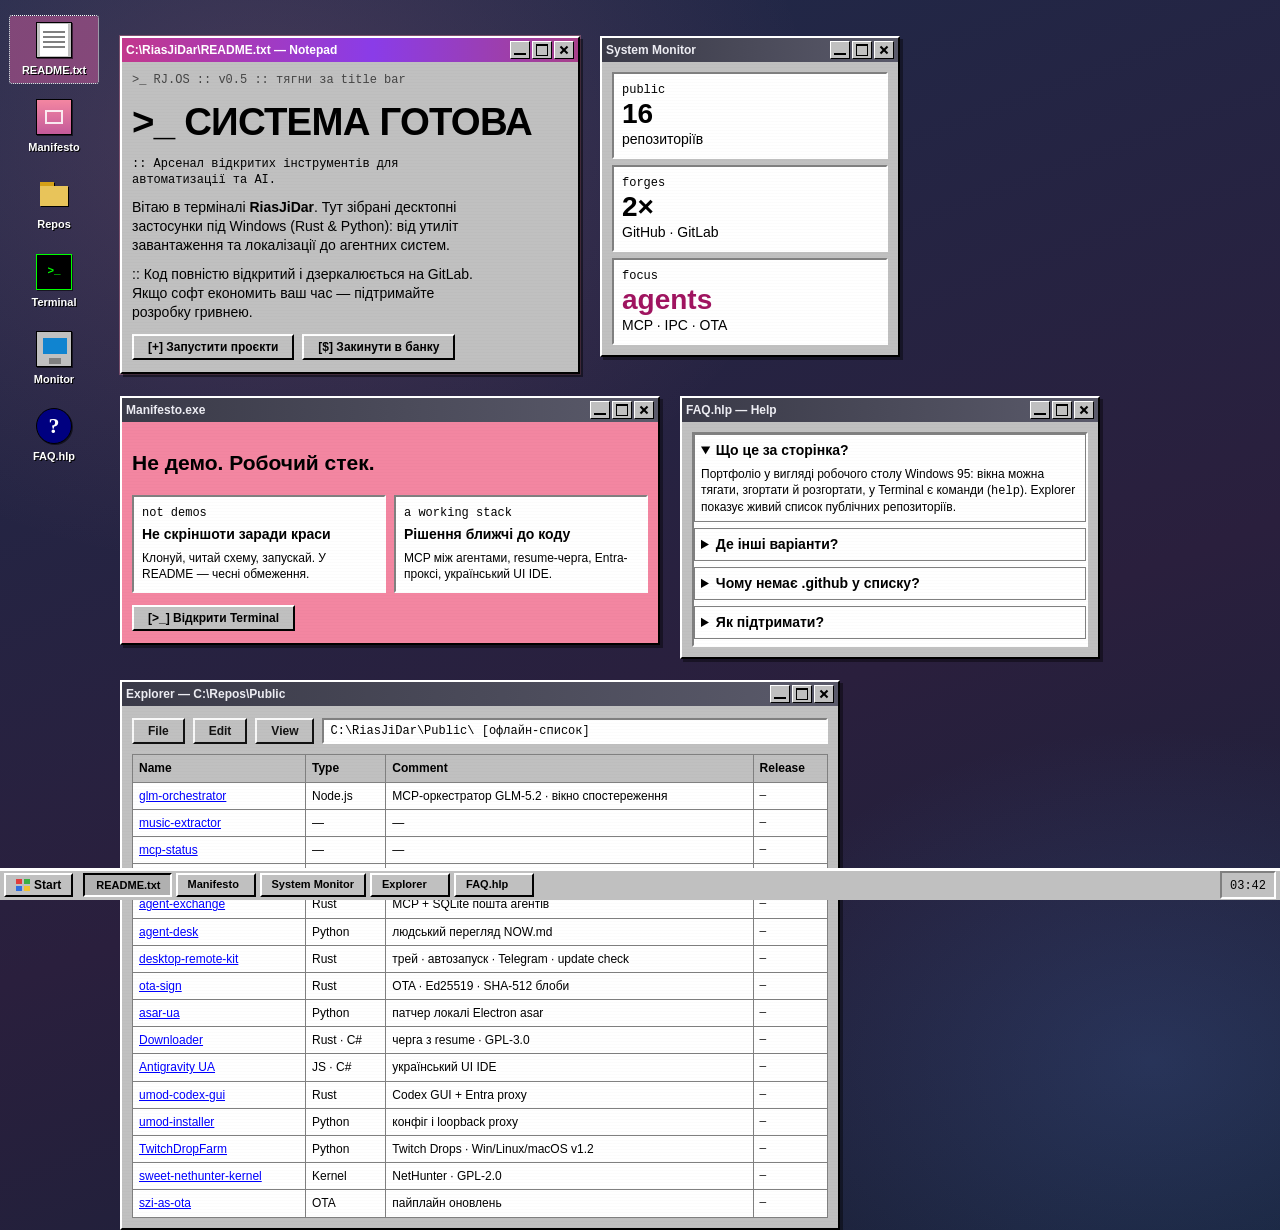
==== commit 36169011: "Оновлення Win95 Deck: контент, доступність, мобільна навігація Аудит за скілом ui-ux-pro-max (стиль " ====
--- a/index.html
+++ b/index.html
@@ -4,7 +4,7 @@
 <meta charset="utf-8">
 <meta name="viewport" content="width=device-width, initial-scale=1">
 <title>RiasJiDar · Win95 Deck</title>
-<meta name="description" content="Портфоліо RiasJiDar у стилі Windows 95 / retro OS — як typesafe.ai.">
+<meta name="description" content="Портфоліо RiasJiDar: відкриті інструменти для автоматизації та AI-агентів (Rust, Python, Node.js) у ретро-інтерфейсі Windows 95.">
 <meta name="theme-color" content="#1e2a4a">
 <link rel="icon" type="image/svg+xml" href="data:image/svg+xml,%3Csvg xmlns='http://www.w3.org/2000/svg' viewBox='0 0 32 32'%3E%3Crect width='32' height='32' fill='%231e2a4a'/%3E%3Crect x='4' y='6' width='24' height='20' fill='%23c0c0c0' stroke='%23000'/%3E%3Crect x='4' y='6' width='24' height='4' fill='%23c45a9a'/%3E%3C/svg%3E">
 <link rel="stylesheet" href="style.css">
@@ -48,7 +48,7 @@
       <span class="title">C:\RiasJiDar\README.txt — Notepad</span>
       <div class="controls">
         <button type="button" class="ctrl min" aria-label="Згорнути" title="Згорнути"></button>
-        <button type="button" class="ctrl max" aria-label="Розгорнути" title="Розгорнути" tabindex="-1"></button>
+        <button type="button" class="ctrl max" aria-label="Розгорнути" title="Розгорнути"></button>
         <button type="button" class="ctrl x" aria-label="Закрити" title="Закрити"></button>
       </div>
     </div>
@@ -65,12 +65,12 @@
     </div>
   </section>
 
-  <section class="window pink-field" id="win-manifesto" data-x="120" data-y="300" data-w="540" data-title="Manifesto" style="--z:2">
+  <section class="window pink-field" id="win-manifesto" data-x="120" data-y="396" data-w="540" data-title="Manifesto" style="--z:2">
     <div class="titlebar">
       <span class="title">Manifesto.exe</span>
       <div class="controls">
         <button type="button" class="ctrl min" aria-label="Згорнути" title="Згорнути"></button>
-        <button type="button" class="ctrl max" aria-label="Розгорнути" title="Розгорнути" tabindex="-1"></button>
+        <button type="button" class="ctrl max" aria-label="Розгорнути" title="Розгорнути"></button>
         <button type="button" class="ctrl x" aria-label="Закрити" title="Закрити"></button>
       </div>
     </div>
@@ -99,7 +99,7 @@
       <span class="title">Terminal — signal.sh</span>
       <div class="controls">
         <button type="button" class="ctrl min" aria-label="Згорнути" title="Згорнути"></button>
-        <button type="button" class="ctrl max" aria-label="Розгорнути" title="Розгорнути" tabindex="-1"></button>
+        <button type="button" class="ctrl max" aria-label="Розгорнути" title="Розгорнути"></button>
         <button type="button" class="ctrl x" aria-label="Закрити" title="Закрити"></button>
       </div>
     </div>
@@ -114,28 +114,28 @@
     </div>
   </section>
 
-  <section class="window" id="win-stats" data-x="620" data-y="36" data-w="300" data-title="System Monitor" style="--z:4">
+  <section class="window" id="win-stats" data-x="600" data-y="36" data-w="300" data-title="System Monitor" style="--z:4">
     <div class="titlebar">
       <span class="title">System Monitor</span>
       <div class="controls">
         <button type="button" class="ctrl min" aria-label="Згорнути" title="Згорнути"></button>
-        <button type="button" class="ctrl max" aria-label="Розгорнути" title="Розгорнути" tabindex="-1"></button>
+        <button type="button" class="ctrl max" aria-label="Розгорнути" title="Розгорнути"></button>
         <button type="button" class="ctrl x" aria-label="Закрити" title="Закрити"></button>
       </div>
     </div>
     <div class="window-body stats">
-      <div class="stat inset"><span class="mono">public</span><strong>8</strong><span>репозиторіїв</span></div>
+      <div class="stat inset"><span class="mono">public</span><strong id="stat-public">16</strong><span>репозиторіїв</span></div>
       <div class="stat inset"><span class="mono">forges</span><strong>2×</strong><span>GitHub · GitLab</span></div>
       <div class="stat inset"><span class="mono">focus</span><strong class="pink-t">agents</strong><span>MCP · IPC · OTA</span></div>
     </div>
   </section>
 
-  <section class="window" id="win-projects" data-x="120" data-y="620" data-w="720" data-title="Explorer" style="--z:5">
+  <section class="window" id="win-projects" data-x="120" data-y="680" data-w="720" data-title="Explorer" style="--z:5">
     <div class="titlebar">
       <span class="title">Explorer — C:\Repos\Public</span>
       <div class="controls">
         <button type="button" class="ctrl min" aria-label="Згорнути" title="Згорнути"></button>
-        <button type="button" class="ctrl max" aria-label="Розгорнути" title="Розгорнути" tabindex="-1"></button>
+        <button type="button" class="ctrl max" aria-label="Розгорнути" title="Розгорнути"></button>
         <button type="button" class="ctrl x" aria-label="Закрити" title="Закрити"></button>
       </div>
     </div>
@@ -150,6 +150,10 @@
         <thead><tr><th>Name</th><th>Type</th><th>Comment</th><th>Release</th></tr></thead>
         <tbody id="explorer-tbody">
           <!-- Статичний fallback, якщо GitHub API недоступний -->
+          <tr><td><a href="https://github.com/RiasJ1Dar/glm-orchestrator-public" target="_blank" rel="noopener noreferrer">glm-orchestrator</a></td><td>Node.js</td><td>MCP-оркестратор GLM-5.2 · вікно спостереження</td><td>—</td></tr>
+          <tr><td><a href="https://github.com/RiasJ1Dar/music-extractor" target="_blank" rel="noopener noreferrer">music-extractor</a></td><td>—</td><td>—</td><td>—</td></tr>
+          <tr><td><a href="https://github.com/RiasJ1Dar/mcp-status" target="_blank" rel="noopener noreferrer">mcp-status</a></td><td>—</td><td>—</td><td>—</td></tr>
+          <tr><td><a href="https://github.com/RiasJ1Dar/kit-packager" target="_blank" rel="noopener noreferrer">kit-packager</a></td><td>—</td><td>—</td><td>—</td></tr>
           <tr><td><a href="https://github.com/RiasJ1Dar/agent-exchange" target="_blank" rel="noopener noreferrer">agent-exchange</a></td><td>Rust</td><td>MCP + SQLite пошта агентів</td><td>—</td></tr>
           <tr><td><a href="https://github.com/RiasJ1Dar/agent-desk" target="_blank" rel="noopener noreferrer">agent-desk</a></td><td>Python</td><td>людський перегляд NOW.md</td><td>—</td></tr>
           <tr><td><a href="https://github.com/RiasJ1Dar/desktop-remote-kit" target="_blank" rel="noopener noreferrer">desktop-remote-kit</a></td><td>Rust</td><td>трей · автозапуск · Telegram · update check</td><td>—</td></tr>
@@ -167,12 +171,12 @@
     </div>
   </section>
 
-  <section class="window" id="win-faq" data-x="680" data-y="300" data-w="420" data-title="FAQ.hlp" style="--z:6">
+  <section class="window" id="win-faq" data-x="680" data-y="396" data-w="420" data-title="FAQ.hlp" style="--z:6">
     <div class="titlebar">
       <span class="title">FAQ.hlp — Help</span>
       <div class="controls">
         <button type="button" class="ctrl min" aria-label="Згорнути" title="Згорнути"></button>
-        <button type="button" class="ctrl max" aria-label="Розгорнути" title="Розгорнути" tabindex="-1"></button>
+        <button type="button" class="ctrl max" aria-label="Розгорнути" title="Розгорнути"></button>
         <button type="button" class="ctrl x" aria-label="Закрити" title="Закрити"></button>
       </div>
     </div>
@@ -180,11 +184,12 @@
       <div class="faq inset">
         <details open>
           <summary>Що це за сторінка?</summary>
-          <p>Варіант портфоліо в ретро OS / Windows 95 мові typesafe.ai: вікна, bevel, термінал. Контент — твої публічні репо.</p>
+          <p>Портфоліо у вигляді робочого столу Windows 95: вікна можна тягати, згортати й розгортати, у Terminal є команди (<code>help</code>). Explorer показує живий список публічних репозиторіїв.</p>
         </details>
         <details>
           <summary>Де інші варіанти?</summary>
-                  </details>
+          <p>Попередні дизайни лишились в архіві: <a href="v1/">v1 — технічна вітрина</a> і <a href="v2/">v2 — неоновий Signal Deck</a>.</p>
+        </details>
         <details>
           <summary>Чому немає .github у списку?</summary>
           <p>Це community health files, не продукт.</p>
@@ -210,36 +215,36 @@
   <div class="start-side">RiasJiDar</div>
   <div class="start-body">
     <details class="start-group" open>
-      <summary><span class="sm-ico" aria-hidden="true">📁</span> Programs</summary>
+      <summary><span class="sm-ico"><svg viewBox="0 0 16 16" aria-hidden="true"><path d="M1 4h5l1 1h8v9H1z" fill="#e8c45a" stroke="#000"/><path d="M1 6h14" stroke="#d4a017"/></svg></span> Programs</summary>
       <ul>
-        <li><button type="button" data-win="win-projects"><span class="sm-ico" aria-hidden="true">🗂</span> Explorer</button></li>
-        <li><button type="button" data-win="win-terminal"><span class="sm-ico" aria-hidden="true">💻</span> Terminal</button></li>
-        <li><button type="button" data-win="win-stats"><span class="sm-ico" aria-hidden="true">📊</span> System Monitor</button></li>
+        <li><button type="button" data-win="win-projects"><span class="sm-ico"><svg viewBox="0 0 16 16" aria-hidden="true"><path d="M1 3h5l1 1h8v10H1z" fill="#d4a017" stroke="#000"/><path d="M3 7h12l-2 7H1z" fill="#e8c45a" stroke="#000"/></svg></span> Explorer</button></li>
+        <li><button type="button" data-win="win-terminal"><span class="sm-ico"><svg viewBox="0 0 16 16" aria-hidden="true"><rect x="1" y="2" width="14" height="11" fill="#000" stroke="#000"/><path d="M3 5l2 2-2 2M7 9h4" stroke="#0f0" fill="none"/></svg></span> Terminal</button></li>
+        <li><button type="button" data-win="win-stats"><span class="sm-ico"><svg viewBox="0 0 16 16" aria-hidden="true"><rect x="1" y="1" width="14" height="11" fill="#c0c0c0" stroke="#000"/><rect x="3" y="3" width="10" height="7" fill="#1084d0"/><rect x="5" y="12" width="6" height="3" fill="#808080" stroke="#000"/></svg></span> System Monitor</button></li>
       </ul>
     </details>
     <details class="start-group">
-      <summary><span class="sm-ico" aria-hidden="true">📄</span> Documents</summary>
+      <summary><span class="sm-ico"><svg viewBox="0 0 16 16" aria-hidden="true"><path d="M3 1h7l3 3v11H3z" fill="#fff" stroke="#000"/><path d="M5 6h6M5 8h6M5 10h6M5 12h4" stroke="#808080"/></svg></span> Documents</summary>
       <ul>
-        <li><button type="button" data-win="win-hero"><span class="sm-ico" aria-hidden="true">📝</span> README.txt</button></li>
-        <li><button type="button" data-win="win-manifesto"><span class="sm-ico" aria-hidden="true">📜</span> Manifesto.exe</button></li>
+        <li><button type="button" data-win="win-hero"><span class="sm-ico"><svg viewBox="0 0 16 16" aria-hidden="true"><path d="M3 1h7l3 3v11H3z" fill="#fff" stroke="#000"/><path d="M5 6h6M5 8h6M5 10h6M5 12h4" stroke="#808080"/></svg></span> README.txt</button></li>
+        <li><button type="button" data-win="win-manifesto"><span class="sm-ico"><svg viewBox="0 0 16 16" aria-hidden="true"><rect x="2" y="2" width="12" height="12" fill="#f386a1" stroke="#000"/><rect x="5" y="5" width="6" height="6" fill="none" stroke="#fff" stroke-width="2"/></svg></span> Manifesto.exe</button></li>
       </ul>
     </details>
     <details class="start-group">
-      <summary><span class="sm-ico" aria-hidden="true">❓</span> Help</summary>
+      <summary><span class="sm-ico"><svg viewBox="0 0 16 16" aria-hidden="true"><circle cx="8" cy="8" r="7" fill="#000080" stroke="#000"/><path d="M6 6a2 2 0 1 1 3 2c-1 .5-1 1-1 2M8 12v1" stroke="#fff" stroke-width="1.6" fill="none"/></svg></span> Help</summary>
       <ul>
-        <li><button type="button" data-win="win-faq"><span class="sm-ico" aria-hidden="true">❔</span> FAQ.hlp</button></li>
+        <li><button type="button" data-win="win-faq"><span class="sm-ico"><svg viewBox="0 0 16 16" aria-hidden="true"><circle cx="8" cy="8" r="7" fill="#000080" stroke="#000"/><path d="M6 6a2 2 0 1 1 3 2c-1 .5-1 1-1 2M8 12v1" stroke="#fff" stroke-width="1.6" fill="none"/></svg></span> FAQ.hlp</button></li>
       </ul>
     </details>
     <ul class="start-extras">
-      <li><a href="https://send.monobank.ua/jar/4XsDm8vmF2" target="_blank" rel="noopener noreferrer"><span class="sm-ico" aria-hidden="true">💰</span> Підтримати (Monobank)…</a></li>
+      <li><a href="https://send.monobank.ua/jar/4XsDm8vmF2" target="_blank" rel="noopener noreferrer"><span class="sm-ico"><svg viewBox="0 0 16 16" aria-hidden="true"><rect x="1" y="5" width="14" height="9" fill="#3cb043" stroke="#000"/><circle cx="8" cy="9.5" r="2.5" fill="#f2c230" stroke="#000"/><path d="M3 3h10v2H3z" fill="#2e8b36" stroke="#000"/></svg></span> Підтримати (Monobank)…</a></li>
     </ul>
     <ul class="start-extras start-power">
-      <li><button type="button" id="btn-shutdown"><span class="sm-ico" aria-hidden="true">🚪</span> Shut Down…</button></li>
+      <li><button type="button" id="btn-shutdown"><span class="sm-ico"><svg viewBox="0 0 16 16" aria-hidden="true"><rect x="3" y="1" width="10" height="14" fill="#808080" stroke="#000"/><path d="M8 3v5" stroke="#e03c3c" stroke-width="2"/><path d="M5.5 6a3.5 3.5 0 1 0 5 0" stroke="#e03c3c" stroke-width="1.6" fill="none"/></svg></span> Shut Down…</button></li>
     </ul>
   </div>
 </div>
 
-<div class="shutdown" id="shutdown" hidden role="dialog" aria-modal="true" aria-labelledby="shutdown-msg">
+<div class="shutdown" id="shutdown" hidden tabindex="-1" role="dialog" aria-modal="true" aria-labelledby="shutdown-msg">
   <div class="shutdown-crt" aria-hidden="true"></div>
   <p class="shutdown-msg mono" id="shutdown-msg">Тепер ви можете безпечно вимкнути свій комп'ютер</p>
   <p class="shutdown-hint mono">Клацніть або натисніть будь-яку клавішу, щоб увімкнути знову</p>
--- a/style.css
+++ b/style.css
@@ -7,9 +7,9 @@
   --shadow:#808080;
   --dk:#000000;
   --title:#3a1a5c;
-  --title2:#c45a9a;
-  --title-bright:#e85aad;
-  --title-bright2:#9b4dff;
+  --title2:#a8408a;
+  --title-bright:#c2388c;
+  --title-bright2:#8a3ce8;
   --title-idle:#3a3a48;
   --title-idle2:#5a5a6a;
   --pink:#f386a1;
@@ -20,6 +20,7 @@
 }
 *{box-sizing:border-box}
 html{scroll-behavior:smooth}
+@media (prefers-reduced-motion:reduce){html{scroll-behavior:auto}}
 body{
   margin:0;min-height:100vh;
   background:
@@ -32,6 +33,10 @@
 a{color:#00f}
 a:hover{color:var(--magenta)}
 .mono{font-family:var(--mono);font-size:12px}
+:where(button,a,summary,input,[tabindex]):focus-visible{outline:1px dotted #000;outline-offset:-4px}
+.taskbar :focus-visible,.w95-btn:focus-visible{outline-offset:-5px}
+.start-menu :focus-visible{outline:1px dotted #fff;outline-offset:-3px}
+.controls .ctrl:focus-visible{outline:1px dotted #fff;outline-offset:1px}
 .skip{position:absolute;left:-999px}.skip:focus{left:8px;top:8px;z-index:100;background:#ff0;padding:6px}
 
 .inset,.window-body .inset, .path-bar{
@@ -137,7 +142,7 @@
 .titlebar{
   display:flex;align-items:center;gap:8px;padding:3px 4px;
   background:linear-gradient(90deg,var(--title-idle),var(--title-idle2));
-  color:#c8c8d0;font-weight:700;font-size:12px;user-select:none;cursor:grab;touch-action:none
+  color:#ececf2;font-weight:700;font-size:12px;user-select:none;cursor:grab;touch-action:none
 }
 .window.is-focus > .titlebar{
   background:linear-gradient(90deg,var(--title-bright),var(--title-bright2) 55%,var(--title2));
@@ -147,7 +152,7 @@
 .title{flex:1;white-space:nowrap;overflow:hidden;text-overflow:ellipsis}
 .controls{display:flex;gap:2px}
 .controls .ctrl{
-  appearance:none;display:block;width:16px;height:14px;padding:0;margin:0;
+  appearance:none;display:block;width:20px;height:18px;padding:0;margin:0;
   background:var(--face);cursor:pointer;position:relative;
   border-top:1px solid var(--hi);border-left:1px solid var(--hi);
   border-right:1px solid var(--dk);border-bottom:1px solid var(--dk)
@@ -164,8 +169,14 @@
   border:1px solid #000;border-top-width:2px
 }
 .controls .ctrl.x::before,.controls .ctrl.x::after{
-  content:"";position:absolute;left:3px;right:3px;top:6px;height:2px;background:#000
-}
+  content:"";position:absolute;left:4px;right:4px;top:7px;height:2px;background:#000
+}
+.window.is-max .controls .ctrl.max::before{left:6px;top:3px;right:3px;bottom:6px}
+.window.is-max .controls .ctrl.max::after{
+  content:"";position:absolute;left:3px;top:6px;right:6px;bottom:3px;
+  border:1px solid #000;border-top-width:2px;background:var(--face)
+}
+@media (pointer:coarse){.controls{gap:4px}.controls .ctrl{width:28px;height:24px}}
 .controls .ctrl.x::before{transform:rotate(45deg)}
 .controls .ctrl.x::after{transform:rotate(-45deg)}
 
@@ -189,13 +200,21 @@
   border-top:2px solid var(--hi);border-left:2px solid var(--hi);
   border-right:2px solid var(--dk);border-bottom:2px solid var(--dk);cursor:pointer
 }
-.w95-btn:active,.w95-btn:hover{
+.w95-btn:hover{background:#d4d4d4}
+.w95-btn:active{
   border-top:2px solid var(--dk);border-left:2px solid var(--dk);
   border-right:2px solid var(--hi);border-bottom:2px solid var(--hi)
 }
 .w95-btn.fake{pointer-events:none;opacity:.9}
 .w95-btn.start{font-weight:700;padding:3px 10px;display:inline-flex;align-items:center;gap:4px}
-.w95-btn.start::before{content:"🗔";font-size:12px}
+.w95-btn.start::before{
+  content:"";width:14px;height:12px;flex:0 0 14px;
+  background:
+    linear-gradient(#e03c3c 0 0) 0 0/6px 5px no-repeat,
+    linear-gradient(#3cb043 0 0) 8px 0/6px 5px no-repeat,
+    linear-gradient(#2f6fe0 0 0) 0 7px/6px 5px no-repeat,
+    linear-gradient(#f2c230 0 0) 8px 7px/6px 5px no-repeat
+}
 
 .cols{display:grid;grid-template-columns:1fr 1fr;gap:8px;margin:10px 0}
 .cols .inset,.stats .inset{padding:8px}
@@ -291,9 +310,9 @@
   display:flex;align-items:center;gap:8px
 }
 .sm-ico{
-  display:inline-flex;width:1.25em;justify-content:center;flex:0 0 1.25em;
-  font-style:normal;line-height:1
-}
+  display:inline-flex;width:16px;height:16px;justify-content:center;align-items:center;flex:0 0 16px
+}
+.sm-ico svg{width:16px;height:16px;shape-rendering:crispEdges}
 .start-menu button:hover,
 .start-menu a:hover{background:var(--title2);color:#fff}
 .start-extras{border-top:1px solid var(--hi);margin-top:2px;padding-top:4px}
@@ -310,7 +329,7 @@
 .tasks{display:flex;gap:4px;flex:1;overflow:auto}
 .task{
   appearance:none;background:var(--face);color:#000;text-decoration:none;
-  font:700 11px/1.2 var(--font);padding:3px 10px;min-width:80px;max-width:160px;
+  font:700 11px/1.2 var(--font);padding:3px 10px;min-width:80px;max-width:160px;min-height:24px;
   text-align:left;cursor:pointer;white-space:nowrap;overflow:hidden;text-overflow:ellipsis;
   border-style:outset;border-width:2px;border-color:var(--hi) var(--dk) var(--dk) var(--hi)
 }
@@ -360,7 +379,7 @@
   animation:msgIn .4s ease-out .35s both
 }
 .shutdown-hint{
-  position:relative;z-index:1;margin:0;font-size:11px;color:#666;
+  position:relative;z-index:1;margin:0;font-size:11px;color:#9a9a9a;
   animation:msgIn .3s ease-out .7s both
 }
 @keyframes crtOff{
@@ -385,13 +404,14 @@
     flex-direction:row;flex-wrap:wrap;width:auto;gap:8px;
     margin-bottom:8px
   }
-  .desktop .icon{width:72px}
+  .desktop .icon{width:80px;min-height:44px}
+  .desktop .icon-label{word-break:normal;white-space:nowrap}
+  /* на телефоні вікно й так на всю ширину */
+  .controls .ctrl.max{display:none}
   .desktop .window{
-    position:absolute!important;
-    left:4px!important;right:4px!important;top:8px!important;
+    position:relative!important;
+    left:auto!important;top:auto!important;
     width:auto!important;max-width:none!important;
-    max-height:calc(100vh - 56px);
-    overflow:auto;
     display:none
   }
   .desktop .window.is-front{
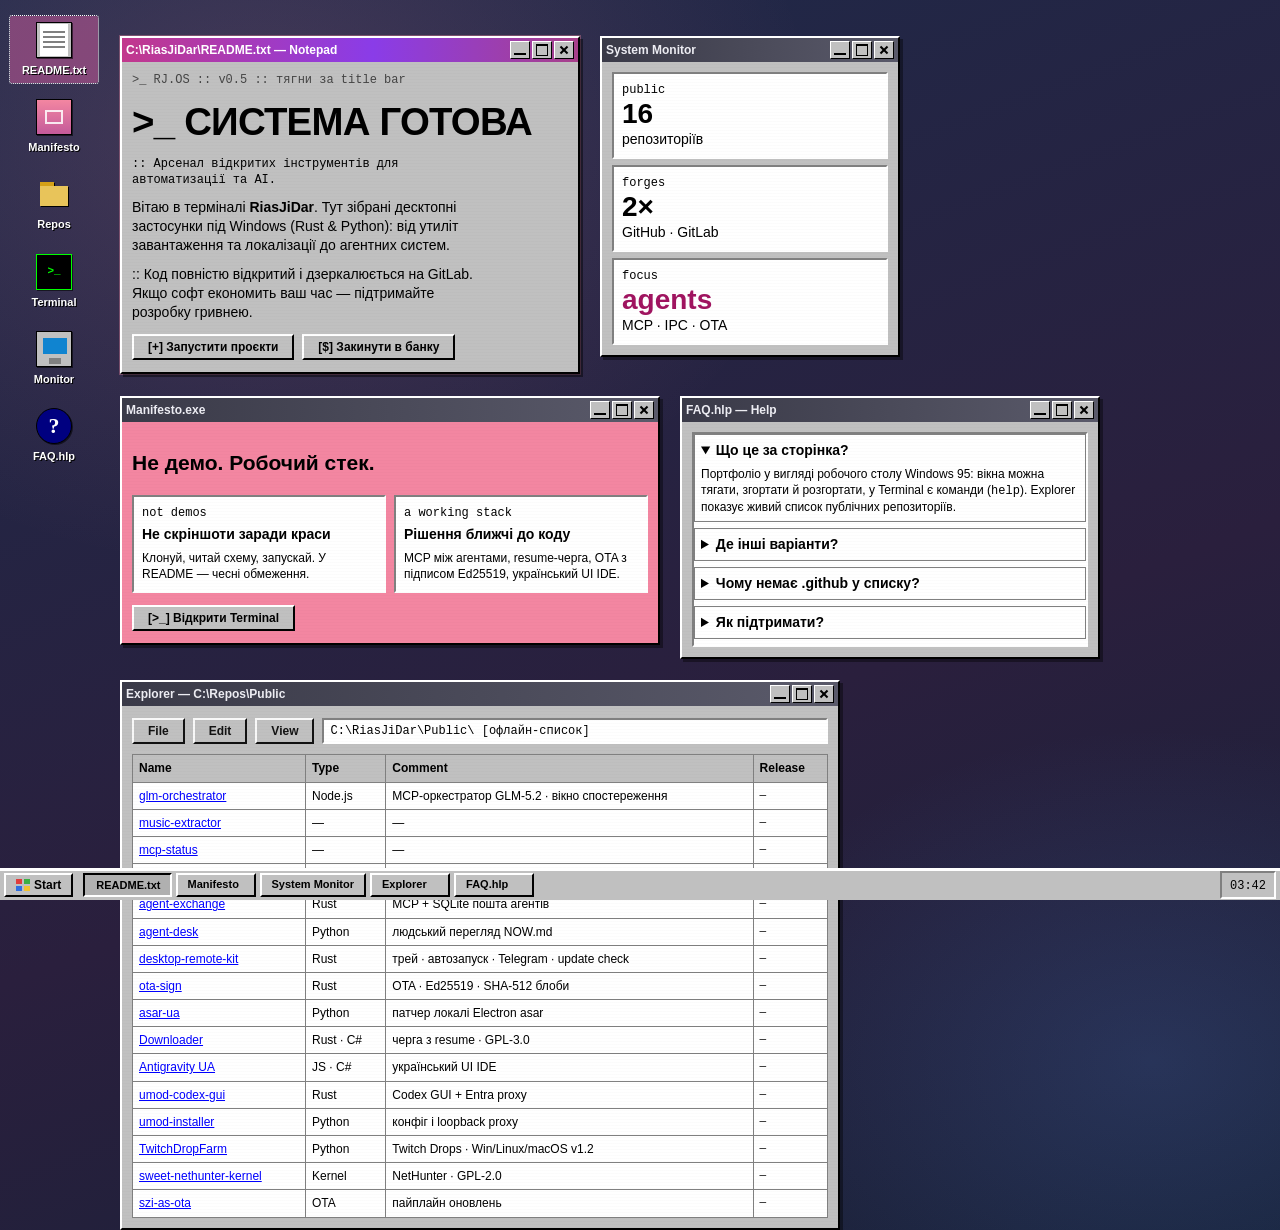
==== commit 2acf5c16: "Manifesto: OTA з підписом Ed25519 замість проксі" ====
--- a/index.html
+++ b/index.html
@@ -85,7 +85,7 @@
         <div class="inset">
           <p class="mono">a working stack</p>
           <h3>Рішення ближчі до коду</h3>
-          <p>MCP між агентами, resume-черга, Entra-проксі, український UI IDE.</p>
+          <p>MCP між агентами, resume-черга, OTA з підписом Ed25519, український UI IDE.</p>
         </div>
       </div>
       <div class="btn-row">
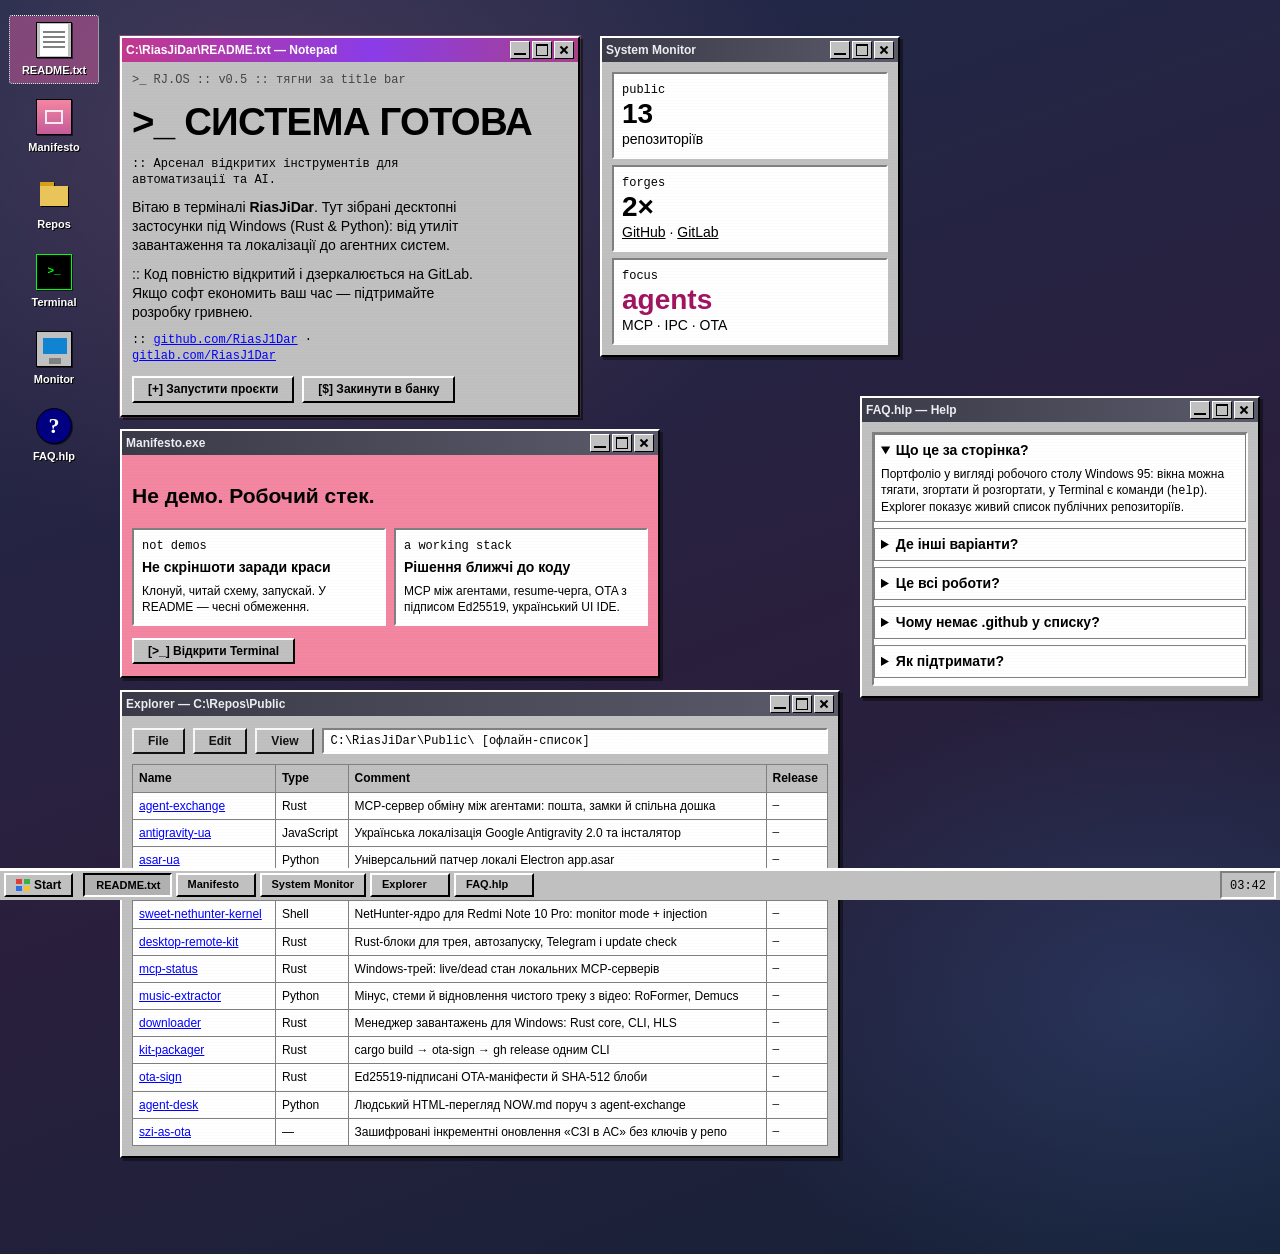
==== commit 4af2dfab: "Портфоліо: актуальний Explorer, посилання, розкладка без перекриттів - Статичний список: 13 чинних п" ====
--- a/index.html
+++ b/index.html
@@ -6,8 +6,22 @@
 <title>RiasJiDar · Win95 Deck</title>
 <meta name="description" content="Портфоліо RiasJiDar: відкриті інструменти для автоматизації та AI-агентів (Rust, Python, Node.js) у ретро-інтерфейсі Windows 95.">
 <meta name="theme-color" content="#1e2a4a">
+<link rel="canonical" href="https://riasj1dar.github.io/">
+<meta property="og:type" content="website">
+<meta property="og:locale" content="uk_UA">
+<meta property="og:site_name" content="RiasJiDar">
+<meta property="og:url" content="https://riasj1dar.github.io/">
+<meta property="og:title" content="RiasJiDar · відкриті інструменти для автоматизації та AI-агентів">
+<meta property="og:description" content="Windows-застосунки, MCP та інструменти для AI-агентів, OTA-оновлення й українські локалізації. Rust, Python, C#.">
+<meta name="twitter:card" content="summary">
 <link rel="icon" type="image/svg+xml" href="data:image/svg+xml,%3Csvg xmlns='http://www.w3.org/2000/svg' viewBox='0 0 32 32'%3E%3Crect width='32' height='32' fill='%231e2a4a'/%3E%3Crect x='4' y='6' width='24' height='20' fill='%23c0c0c0' stroke='%23000'/%3E%3Crect x='4' y='6' width='24' height='4' fill='%23c45a9a'/%3E%3C/svg%3E">
 <link rel="stylesheet" href="style.css">
+<noscript><style>
+  .desktop .window{position:relative;left:auto;top:auto;margin:0 0 12px 104px;width:auto;max-width:760px}
+  .desktop .window[hidden]{display:block!important}
+  .boot,.taskbar{display:none!important}
+  @media (max-width:959px){.desktop .window{margin-left:0}}
+</style></noscript>
 </head>
 <body>
 <a class="skip" href="#desk">До столу</a>
@@ -53,11 +67,12 @@
       </div>
     </div>
     <div class="window-body notepad">
-      <p class="mono path">&gt;_ RJ.OS :: v0.5 :: тягни за title bar</p>
+      <p class="mono path">&gt;_ RJ.OS :: v0.5<span class="drag-hint"> :: тягни за title bar</span></p>
       <h1>&gt;_ СИСТЕМА ГОТОВА</h1>
       <p class="mono">:: Арсенал відкритих інструментів для автоматизації та AI.</p>
       <p>Вітаю в терміналі <strong>RiasJiDar</strong>. Тут зібрані десктопні застосунки під Windows (Rust &amp; Python): від утиліт завантаження та локалізації до агентних систем.</p>
       <p>:: Код повністю відкритий і дзеркалюється на GitLab. Якщо софт економить ваш час — підтримайте розробку гривнею.</p>
+      <p class="mono links">:: <a href="https://github.com/RiasJ1Dar" target="_blank" rel="noopener noreferrer">github.com/RiasJ1Dar</a> · <a href="https://gitlab.com/RiasJ1Dar" target="_blank" rel="noopener noreferrer">gitlab.com/RiasJ1Dar</a></p>
       <div class="btn-row">
         <button type="button" class="w95-btn" data-win="win-projects">[+] Запустити проєкти</button>
         <a class="w95-btn" href="https://send.monobank.ua/jar/4XsDm8vmF2" target="_blank" rel="noopener noreferrer">[$] Закинути в банку</a>
@@ -124,8 +139,8 @@
       </div>
     </div>
     <div class="window-body stats">
-      <div class="stat inset"><span class="mono">public</span><strong id="stat-public">16</strong><span>репозиторіїв</span></div>
-      <div class="stat inset"><span class="mono">forges</span><strong>2×</strong><span>GitHub · GitLab</span></div>
+      <div class="stat inset"><span class="mono">public</span><strong id="stat-public">13</strong><span>репозиторіїв</span></div>
+      <div class="stat inset"><span class="mono">forges</span><strong>2×</strong><span><a href="https://github.com/RiasJ1Dar" target="_blank" rel="noopener noreferrer">GitHub</a> · <a href="https://gitlab.com/RiasJ1Dar" target="_blank" rel="noopener noreferrer">GitLab</a></span></div>
       <div class="stat inset"><span class="mono">focus</span><strong class="pink-t">agents</strong><span>MCP · IPC · OTA</span></div>
     </div>
   </section>
@@ -150,28 +165,25 @@
         <thead><tr><th>Name</th><th>Type</th><th>Comment</th><th>Release</th></tr></thead>
         <tbody id="explorer-tbody">
           <!-- Статичний fallback, якщо GitHub API недоступний -->
-          <tr><td><a href="https://github.com/RiasJ1Dar/glm-orchestrator-public" target="_blank" rel="noopener noreferrer">glm-orchestrator</a></td><td>Node.js</td><td>MCP-оркестратор GLM-5.2 · вікно спостереження</td><td>—</td></tr>
-          <tr><td><a href="https://github.com/RiasJ1Dar/music-extractor" target="_blank" rel="noopener noreferrer">music-extractor</a></td><td>—</td><td>—</td><td>—</td></tr>
-          <tr><td><a href="https://github.com/RiasJ1Dar/mcp-status" target="_blank" rel="noopener noreferrer">mcp-status</a></td><td>—</td><td>—</td><td>—</td></tr>
-          <tr><td><a href="https://github.com/RiasJ1Dar/kit-packager" target="_blank" rel="noopener noreferrer">kit-packager</a></td><td>—</td><td>—</td><td>—</td></tr>
-          <tr><td><a href="https://github.com/RiasJ1Dar/agent-exchange" target="_blank" rel="noopener noreferrer">agent-exchange</a></td><td>Rust</td><td>MCP + SQLite пошта агентів</td><td>—</td></tr>
-          <tr><td><a href="https://github.com/RiasJ1Dar/agent-desk" target="_blank" rel="noopener noreferrer">agent-desk</a></td><td>Python</td><td>людський перегляд NOW.md</td><td>—</td></tr>
-          <tr><td><a href="https://github.com/RiasJ1Dar/desktop-remote-kit" target="_blank" rel="noopener noreferrer">desktop-remote-kit</a></td><td>Rust</td><td>трей · автозапуск · Telegram · update check</td><td>—</td></tr>
-          <tr><td><a href="https://github.com/RiasJ1Dar/ota-sign" target="_blank" rel="noopener noreferrer">ota-sign</a></td><td>Rust</td><td>OTA · Ed25519 · SHA-512 блоби</td><td>—</td></tr>
-          <tr><td><a href="https://github.com/RiasJ1Dar/asar-ua" target="_blank" rel="noopener noreferrer">asar-ua</a></td><td>Python</td><td>патчер локалі Electron asar</td><td>—</td></tr>
-          <tr><td><a href="https://github.com/RiasJ1Dar/downloader" target="_blank" rel="noopener noreferrer">Downloader</a></td><td>Rust · C#</td><td>черга з resume · GPL-3.0</td><td>—</td></tr>
-          <tr><td><a href="https://github.com/RiasJ1Dar/antigravity-ua" target="_blank" rel="noopener noreferrer">Antigravity UA</a></td><td>JS · C#</td><td>український UI IDE</td><td>—</td></tr>
-          <tr><td><a href="https://github.com/RiasJ1Dar/umod-codex-gui" target="_blank" rel="noopener noreferrer">umod-codex-gui</a></td><td>Rust</td><td>Codex GUI + Entra proxy</td><td>—</td></tr>
-          <tr><td><a href="https://github.com/RiasJ1Dar/umod-installer" target="_blank" rel="noopener noreferrer">umod-installer</a></td><td>Python</td><td>конфіг і loopback proxy</td><td>—</td></tr>
-          <tr><td><a href="https://github.com/RiasJ1Dar/TwitchDropFarm" target="_blank" rel="noopener noreferrer">TwitchDropFarm</a></td><td>Python</td><td>Twitch Drops · Win/Linux/macOS v1.2</td><td>—</td></tr>
-          <tr><td><a href="https://github.com/RiasJ1Dar/sweet-nethunter-kernel" target="_blank" rel="noopener noreferrer">sweet-nethunter-kernel</a></td><td>Kernel</td><td>NetHunter · GPL-2.0</td><td>—</td></tr>
-          <tr><td><a href="https://github.com/RiasJ1Dar/szi-as-ota" target="_blank" rel="noopener noreferrer">szi-as-ota</a></td><td>OTA</td><td>пайплайн оновлень</td><td>—</td></tr>
+          <tr><td><a href="https://github.com/RiasJ1Dar/agent-exchange" target="_blank" rel="noopener noreferrer">agent-exchange</a></td><td>Rust</td><td>MCP-сервер обміну між агентами: пошта, замки й спільна дошка</td><td>—</td></tr>
+          <tr><td><a href="https://github.com/RiasJ1Dar/antigravity-ua" target="_blank" rel="noopener noreferrer">antigravity-ua</a></td><td>JavaScript</td><td>Українська локалізація Google Antigravity 2.0 та інсталятор</td><td>—</td></tr>
+          <tr><td><a href="https://github.com/RiasJ1Dar/asar-ua" target="_blank" rel="noopener noreferrer">asar-ua</a></td><td>Python</td><td>Універсальний патчер локалі Electron app.asar</td><td>—</td></tr>
+          <tr><td><a href="https://github.com/RiasJ1Dar/TwitchDropFarm" target="_blank" rel="noopener noreferrer">TwitchDropFarm</a></td><td>Python</td><td>Майнер Twitch timed drops: один .exe, трей і Telegram-бот</td><td>—</td></tr>
+          <tr><td><a href="https://github.com/RiasJ1Dar/sweet-nethunter-kernel" target="_blank" rel="noopener noreferrer">sweet-nethunter-kernel</a></td><td>Shell</td><td>NetHunter-ядро для Redmi Note 10 Pro: monitor mode + injection</td><td>—</td></tr>
+          <tr><td><a href="https://github.com/RiasJ1Dar/desktop-remote-kit" target="_blank" rel="noopener noreferrer">desktop-remote-kit</a></td><td>Rust</td><td>Rust-блоки для трея, автозапуску, Telegram і update check</td><td>—</td></tr>
+          <tr><td><a href="https://github.com/RiasJ1Dar/mcp-status" target="_blank" rel="noopener noreferrer">mcp-status</a></td><td>Rust</td><td>Windows-трей: live/dead стан локальних MCP-серверів</td><td>—</td></tr>
+          <tr><td><a href="https://github.com/RiasJ1Dar/music-extractor" target="_blank" rel="noopener noreferrer">music-extractor</a></td><td>Python</td><td>Мінус, стеми й відновлення чистого треку з відео: RoFormer, Demucs</td><td>—</td></tr>
+          <tr><td><a href="https://github.com/RiasJ1Dar/downloader" target="_blank" rel="noopener noreferrer">downloader</a></td><td>Rust</td><td>Менеджер завантажень для Windows: Rust core, CLI, HLS</td><td>—</td></tr>
+          <tr><td><a href="https://github.com/RiasJ1Dar/kit-packager" target="_blank" rel="noopener noreferrer">kit-packager</a></td><td>Rust</td><td>cargo build → ota-sign → gh release одним CLI</td><td>—</td></tr>
+          <tr><td><a href="https://github.com/RiasJ1Dar/ota-sign" target="_blank" rel="noopener noreferrer">ota-sign</a></td><td>Rust</td><td>Ed25519-підписані OTA-маніфести й SHA-512 блоби</td><td>—</td></tr>
+          <tr><td><a href="https://github.com/RiasJ1Dar/agent-desk" target="_blank" rel="noopener noreferrer">agent-desk</a></td><td>Python</td><td>Людський HTML-перегляд NOW.md поруч з agent-exchange</td><td>—</td></tr>
+          <tr><td><a href="https://github.com/RiasJ1Dar/szi-as-ota" target="_blank" rel="noopener noreferrer">szi-as-ota</a></td><td>—</td><td>Зашифровані інкрементні оновлення «СЗІ в АС» без ключів у репо</td><td>—</td></tr>
         </tbody>
       </table>
     </div>
   </section>
 
-  <section class="window" id="win-faq" data-x="680" data-y="396" data-w="420" data-title="FAQ.hlp" style="--z:6">
+  <section class="window" id="win-faq" data-x="860" data-y="396" data-w="400" data-order="1" data-title="FAQ.hlp" style="--z:6">
     <div class="titlebar">
       <span class="title">FAQ.hlp — Help</span>
       <div class="controls">
@@ -189,6 +201,10 @@
         <details>
           <summary>Де інші варіанти?</summary>
           <p>Попередні дизайни лишились в архіві: <a href="v1/">v1 — технічна вітрина</a> і <a href="v2/">v2 — неоновий Signal Deck</a>.</p>
+        </details>
+        <details>
+          <summary>Це всі роботи?</summary>
+          <p>Ні. Частина робіт — закриті репозиторії на замовлення, тут їх немає. Explorer показує лише публічний код.</p>
         </details>
         <details>
           <summary>Чому немає .github у списку?</summary>
@@ -236,6 +252,8 @@
       </ul>
     </details>
     <ul class="start-extras">
+      <li><a href="https://github.com/RiasJ1Dar" target="_blank" rel="noopener noreferrer"><span class="sm-ico"><svg viewBox="0 0 16 16" aria-hidden="true"><circle cx="8" cy="8" r="7" fill="#1084d0" stroke="#000"/><path d="M1 8h14M8 1c-3 3-3 11 0 14M8 1c3 3 3 11 0 14" stroke="#fff" fill="none"/></svg></span> GitHub…</a></li>
+      <li><a href="https://gitlab.com/RiasJ1Dar" target="_blank" rel="noopener noreferrer"><span class="sm-ico"><svg viewBox="0 0 16 16" aria-hidden="true"><circle cx="8" cy="8" r="7" fill="#e24329" stroke="#000"/><path d="M1 8h14M8 1c-3 3-3 11 0 14M8 1c3 3 3 11 0 14" stroke="#fff" fill="none"/></svg></span> GitLab…</a></li>
       <li><a href="https://send.monobank.ua/jar/4XsDm8vmF2" target="_blank" rel="noopener noreferrer"><span class="sm-ico"><svg viewBox="0 0 16 16" aria-hidden="true"><rect x="1" y="5" width="14" height="9" fill="#3cb043" stroke="#000"/><circle cx="8" cy="9.5" r="2.5" fill="#f2c230" stroke="#000"/><path d="M3 3h10v2H3z" fill="#2e8b36" stroke="#000"/></svg></span> Підтримати (Monobank)…</a></li>
     </ul>
     <ul class="start-extras start-power">
--- a/style.css
+++ b/style.css
@@ -193,6 +193,9 @@
 .notepad h1{margin:6px 0 8px;font-size:clamp(1.6rem,5vw,2.4rem);letter-spacing:-.02em}
 .notepad p{margin:0 0 10px;max-width:46ch}
 .path{color:#444;margin-bottom:8px!important}
+.notepad .links{word-break:break-word}
+.stat a{color:inherit}
+@media (pointer:coarse),(max-width:959px){.drag-hint{display:none}}
 
 .w95-btn,.btn-row a.w95-btn,.btn-row .w95-btn{
   display:inline-block;padding:4px 14px;margin:2px 4px 2px 0;
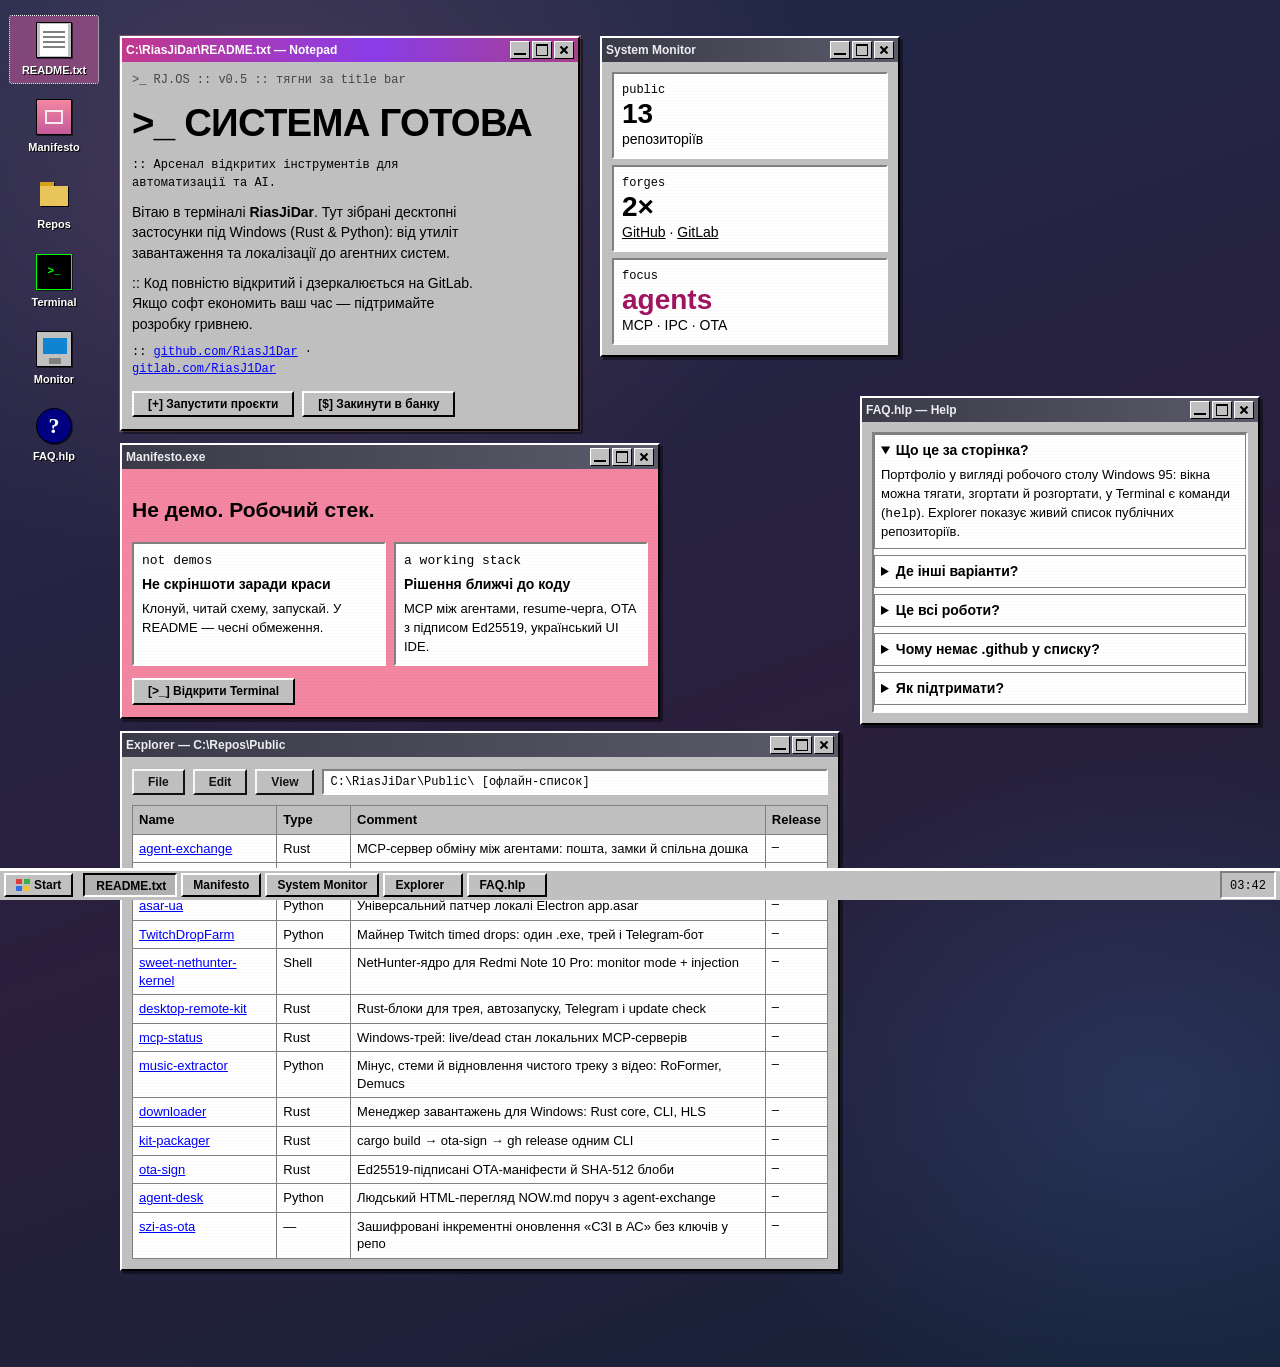
==== commit ce97a18e: "UX: картки Explorer на телефоні, контраст, фокус, deep links За аудитом ui-ux-pro-max (доступність →" ====
--- a/index.html
+++ b/index.html
@@ -156,28 +156,28 @@
     </div>
     <div class="window-body">
       <div class="toolbar">
-        <span class="w95-btn fake">File</span>
-        <span class="w95-btn fake">Edit</span>
-        <span class="w95-btn fake">View</span>
+        <span class="w95-btn fake" aria-hidden="true">File</span>
+        <span class="w95-btn fake" aria-hidden="true">Edit</span>
+        <span class="w95-btn fake" aria-hidden="true">View</span>
         <span class="mono path-bar inset" id="explorer-path">C:\RiasJiDar\Public\</span>
       </div>
       <table class="list" id="explorer-list">
         <thead><tr><th>Name</th><th>Type</th><th>Comment</th><th>Release</th></tr></thead>
         <tbody id="explorer-tbody">
           <!-- Статичний fallback, якщо GitHub API недоступний -->
-          <tr><td><a href="https://github.com/RiasJ1Dar/agent-exchange" target="_blank" rel="noopener noreferrer">agent-exchange</a></td><td>Rust</td><td>MCP-сервер обміну між агентами: пошта, замки й спільна дошка</td><td>—</td></tr>
-          <tr><td><a href="https://github.com/RiasJ1Dar/antigravity-ua" target="_blank" rel="noopener noreferrer">antigravity-ua</a></td><td>JavaScript</td><td>Українська локалізація Google Antigravity 2.0 та інсталятор</td><td>—</td></tr>
-          <tr><td><a href="https://github.com/RiasJ1Dar/asar-ua" target="_blank" rel="noopener noreferrer">asar-ua</a></td><td>Python</td><td>Універсальний патчер локалі Electron app.asar</td><td>—</td></tr>
-          <tr><td><a href="https://github.com/RiasJ1Dar/TwitchDropFarm" target="_blank" rel="noopener noreferrer">TwitchDropFarm</a></td><td>Python</td><td>Майнер Twitch timed drops: один .exe, трей і Telegram-бот</td><td>—</td></tr>
-          <tr><td><a href="https://github.com/RiasJ1Dar/sweet-nethunter-kernel" target="_blank" rel="noopener noreferrer">sweet-nethunter-kernel</a></td><td>Shell</td><td>NetHunter-ядро для Redmi Note 10 Pro: monitor mode + injection</td><td>—</td></tr>
-          <tr><td><a href="https://github.com/RiasJ1Dar/desktop-remote-kit" target="_blank" rel="noopener noreferrer">desktop-remote-kit</a></td><td>Rust</td><td>Rust-блоки для трея, автозапуску, Telegram і update check</td><td>—</td></tr>
-          <tr><td><a href="https://github.com/RiasJ1Dar/mcp-status" target="_blank" rel="noopener noreferrer">mcp-status</a></td><td>Rust</td><td>Windows-трей: live/dead стан локальних MCP-серверів</td><td>—</td></tr>
-          <tr><td><a href="https://github.com/RiasJ1Dar/music-extractor" target="_blank" rel="noopener noreferrer">music-extractor</a></td><td>Python</td><td>Мінус, стеми й відновлення чистого треку з відео: RoFormer, Demucs</td><td>—</td></tr>
-          <tr><td><a href="https://github.com/RiasJ1Dar/downloader" target="_blank" rel="noopener noreferrer">downloader</a></td><td>Rust</td><td>Менеджер завантажень для Windows: Rust core, CLI, HLS</td><td>—</td></tr>
-          <tr><td><a href="https://github.com/RiasJ1Dar/kit-packager" target="_blank" rel="noopener noreferrer">kit-packager</a></td><td>Rust</td><td>cargo build → ota-sign → gh release одним CLI</td><td>—</td></tr>
-          <tr><td><a href="https://github.com/RiasJ1Dar/ota-sign" target="_blank" rel="noopener noreferrer">ota-sign</a></td><td>Rust</td><td>Ed25519-підписані OTA-маніфести й SHA-512 блоби</td><td>—</td></tr>
-          <tr><td><a href="https://github.com/RiasJ1Dar/agent-desk" target="_blank" rel="noopener noreferrer">agent-desk</a></td><td>Python</td><td>Людський HTML-перегляд NOW.md поруч з agent-exchange</td><td>—</td></tr>
-          <tr><td><a href="https://github.com/RiasJ1Dar/szi-as-ota" target="_blank" rel="noopener noreferrer">szi-as-ota</a></td><td>—</td><td>Зашифровані інкрементні оновлення «СЗІ в АС» без ключів у репо</td><td>—</td></tr>
+          <tr><td><a href="https://github.com/RiasJ1Dar/agent-exchange" target="_blank" rel="noopener noreferrer">agent-exchange</a></td><td>Rust</td><td>MCP-сервер обміну між агентами: пошта, замки й спільна дошка</td><td class="no-rel">—</td></tr>
+          <tr><td><a href="https://github.com/RiasJ1Dar/antigravity-ua" target="_blank" rel="noopener noreferrer">antigravity-ua</a></td><td>JavaScript</td><td>Українська локалізація Google Antigravity 2.0 та інсталятор</td><td class="no-rel">—</td></tr>
+          <tr><td><a href="https://github.com/RiasJ1Dar/asar-ua" target="_blank" rel="noopener noreferrer">asar-ua</a></td><td>Python</td><td>Універсальний патчер локалі Electron app.asar</td><td class="no-rel">—</td></tr>
+          <tr><td><a href="https://github.com/RiasJ1Dar/TwitchDropFarm" target="_blank" rel="noopener noreferrer">TwitchDropFarm</a></td><td>Python</td><td>Майнер Twitch timed drops: один .exe, трей і Telegram-бот</td><td class="no-rel">—</td></tr>
+          <tr><td><a href="https://github.com/RiasJ1Dar/sweet-nethunter-kernel" target="_blank" rel="noopener noreferrer">sweet-nethunter-kernel</a></td><td>Shell</td><td>NetHunter-ядро для Redmi Note 10 Pro: monitor mode + injection</td><td class="no-rel">—</td></tr>
+          <tr><td><a href="https://github.com/RiasJ1Dar/desktop-remote-kit" target="_blank" rel="noopener noreferrer">desktop-remote-kit</a></td><td>Rust</td><td>Rust-блоки для трея, автозапуску, Telegram і update check</td><td class="no-rel">—</td></tr>
+          <tr><td><a href="https://github.com/RiasJ1Dar/mcp-status" target="_blank" rel="noopener noreferrer">mcp-status</a></td><td>Rust</td><td>Windows-трей: live/dead стан локальних MCP-серверів</td><td class="no-rel">—</td></tr>
+          <tr><td><a href="https://github.com/RiasJ1Dar/music-extractor" target="_blank" rel="noopener noreferrer">music-extractor</a></td><td>Python</td><td>Мінус, стеми й відновлення чистого треку з відео: RoFormer, Demucs</td><td class="no-rel">—</td></tr>
+          <tr><td><a href="https://github.com/RiasJ1Dar/downloader" target="_blank" rel="noopener noreferrer">downloader</a></td><td>Rust</td><td>Менеджер завантажень для Windows: Rust core, CLI, HLS</td><td class="no-rel">—</td></tr>
+          <tr><td><a href="https://github.com/RiasJ1Dar/kit-packager" target="_blank" rel="noopener noreferrer">kit-packager</a></td><td>Rust</td><td>cargo build → ota-sign → gh release одним CLI</td><td class="no-rel">—</td></tr>
+          <tr><td><a href="https://github.com/RiasJ1Dar/ota-sign" target="_blank" rel="noopener noreferrer">ota-sign</a></td><td>Rust</td><td>Ed25519-підписані OTA-маніфести й SHA-512 блоби</td><td class="no-rel">—</td></tr>
+          <tr><td><a href="https://github.com/RiasJ1Dar/agent-desk" target="_blank" rel="noopener noreferrer">agent-desk</a></td><td>Python</td><td>Людський HTML-перегляд NOW.md поруч з agent-exchange</td><td class="no-rel">—</td></tr>
+          <tr><td><a href="https://github.com/RiasJ1Dar/szi-as-ota" target="_blank" rel="noopener noreferrer">szi-as-ota</a></td><td>—</td><td>Зашифровані інкрементні оновлення «СЗІ в АС» без ключів у репо</td><td class="no-rel">—</td></tr>
         </tbody>
       </table>
     </div>
--- a/style.css
+++ b/style.css
@@ -14,6 +14,7 @@
   --title-idle2:#5a5a6a;
   --pink:#f386a1;
   --magenta:#d45bb6;
+  --link-hover:#8a0f52;
   --ink:#000;
   --font:"MS Sans Serif",Tahoma,"Segoe UI",sans-serif;
   --mono:"Fixedsys","Lucida Console",Consolas,monospace;
@@ -31,12 +32,14 @@
   overflow-x:hidden;padding-bottom:40px
 }
 a{color:#00f}
-a:hover{color:var(--magenta)}
+a:hover{color:var(--link-hover)}
 .mono{font-family:var(--mono);font-size:12px}
 :where(button,a,summary,input,[tabindex]):focus-visible{outline:1px dotted #000;outline-offset:-4px}
 .taskbar :focus-visible,.w95-btn:focus-visible{outline-offset:-5px}
 .start-menu :focus-visible{outline:1px dotted #fff;outline-offset:-3px}
 .controls .ctrl:focus-visible{outline:1px dotted #fff;outline-offset:1px}
+.window-body a:focus-visible{outline:2px dotted #000;outline-offset:2px}
+.list tr:hover a:focus-visible,.list tr.is-selected a:focus-visible{outline-color:#fff}
 .skip{position:absolute;left:-999px}.skip:focus{left:8px;top:8px;z-index:100;background:#ff0;padding:6px}
 
 .inset,.window-body .inset, .path-bar{
@@ -191,7 +194,7 @@
 }
 .pink-field .window-body{background:var(--pink)}
 .notepad h1{margin:6px 0 8px;font-size:clamp(1.6rem,5vw,2.4rem);letter-spacing:-.02em}
-.notepad p{margin:0 0 10px;max-width:46ch}
+.notepad p{margin:0 0 10px;max-width:46ch;line-height:1.45}
 .path{color:#444;margin-bottom:8px!important}
 .notepad .links{word-break:break-word}
 .stat a{color:inherit}
@@ -222,7 +225,7 @@
 .cols{display:grid;grid-template-columns:1fr 1fr;gap:8px;margin:10px 0}
 .cols .inset,.stats .inset{padding:8px}
 .cols h3{margin:4px 0 6px;font-size:14px}
-.cols p{margin:0;font-size:12px}
+.cols p{margin:0;font-size:13px;line-height:1.45}
 
 /* Interactive terminal */
 .term-shell{padding:0!important;background:#000!important}
@@ -255,7 +258,7 @@
 .toolbar{display:flex;flex-wrap:wrap;gap:4px;align-items:center;margin-bottom:8px}
 .path-bar{flex:1;min-width:140px;padding:3px 6px;font-family:var(--mono);font-size:12px}
 
-.list{width:100%;border-collapse:collapse;background:#fff;font-size:12px}
+.list{width:100%;border-collapse:collapse;background:#fff;font-size:13px}
 .list th,.list td{
   border:1px solid var(--shadow);padding:5px 6px;text-align:left;vertical-align:top
 }
@@ -265,11 +268,11 @@
 .list tr{cursor:default}
 .list tr.is-selected td{background:#000080;color:#fff}
 .list tr.is-selected a{color:#fff}
-.list td:nth-child(4){white-space:nowrap;font-family:var(--mono);font-size:11px}
+.list td:nth-child(4){white-space:nowrap;font-family:var(--mono);font-size:12px}
 
 .faq details{margin:0 0 6px;padding:6px;background:#fff;border:1px solid var(--shadow)}
 .faq summary{cursor:pointer;font-weight:700}
-.faq p{margin:6px 0 0;font-size:12px}
+.faq p{margin:6px 0 0;font-size:13px;line-height:1.45}
 
 /* Start menu groups */
 .start-menu{
@@ -332,7 +335,7 @@
 .tasks{display:flex;gap:4px;flex:1;overflow:auto}
 .task{
   appearance:none;background:var(--face);color:#000;text-decoration:none;
-  font:700 11px/1.2 var(--font);padding:3px 10px;min-width:80px;max-width:160px;min-height:24px;
+  font:700 12px/1.2 var(--font);padding:3px 10px;min-width:80px;max-width:160px;min-height:24px;
   text-align:left;cursor:pointer;white-space:nowrap;overflow:hidden;text-overflow:ellipsis;
   border-style:outset;border-width:2px;border-color:var(--hi) var(--dk) var(--dk) var(--hi)
 }
@@ -407,7 +410,8 @@
     flex-direction:row;flex-wrap:wrap;width:auto;gap:8px;
     margin-bottom:8px
   }
-  .desktop .icon{width:80px;min-height:44px}
+  .desktop .icon{width:80px;min-height:44px;font-size:12px}
+  body{font-size:15px}
   .desktop .icon-label{word-break:normal;white-space:nowrap}
   /* на телефоні вікно й так на всю ширину */
   .controls .ctrl.max{display:none}
@@ -426,7 +430,22 @@
 
 @media (max-width:700px){
   .cols{grid-template-columns:1fr}
-  .list th:nth-child(3),.list td:nth-child(3){display:none}
+  .list{background:transparent}
+  .list thead{display:none}
+  .list tbody{display:block}
+  .list tr{
+    display:grid;grid-template-columns:1fr auto;gap:4px 8px;
+    margin:0 0 6px;padding:8px;background:#fff;border:1px solid var(--shadow)
+  }
+  .list td{display:block;border:0;padding:0}
+  .list td:nth-child(1){font-weight:700;font-size:14px}
+  .list td:nth-child(2){color:#444;font-family:var(--mono);font-size:12px;text-align:right}
+  .list td:nth-child(3){grid-column:1/-1;font-size:13px;line-height:1.45}
+  .list td:nth-child(4){grid-column:1/-1}
+  .list td:nth-child(4)::before{content:"Реліз: ";font-family:var(--font)}
+  .list td.no-rel{display:none}
+  .list td[colspan]{grid-column:1/-1}
+  .list tr:hover,.list tr.is-selected{background:#000080}
 }
 
 @media (prefers-reduced-motion:reduce){
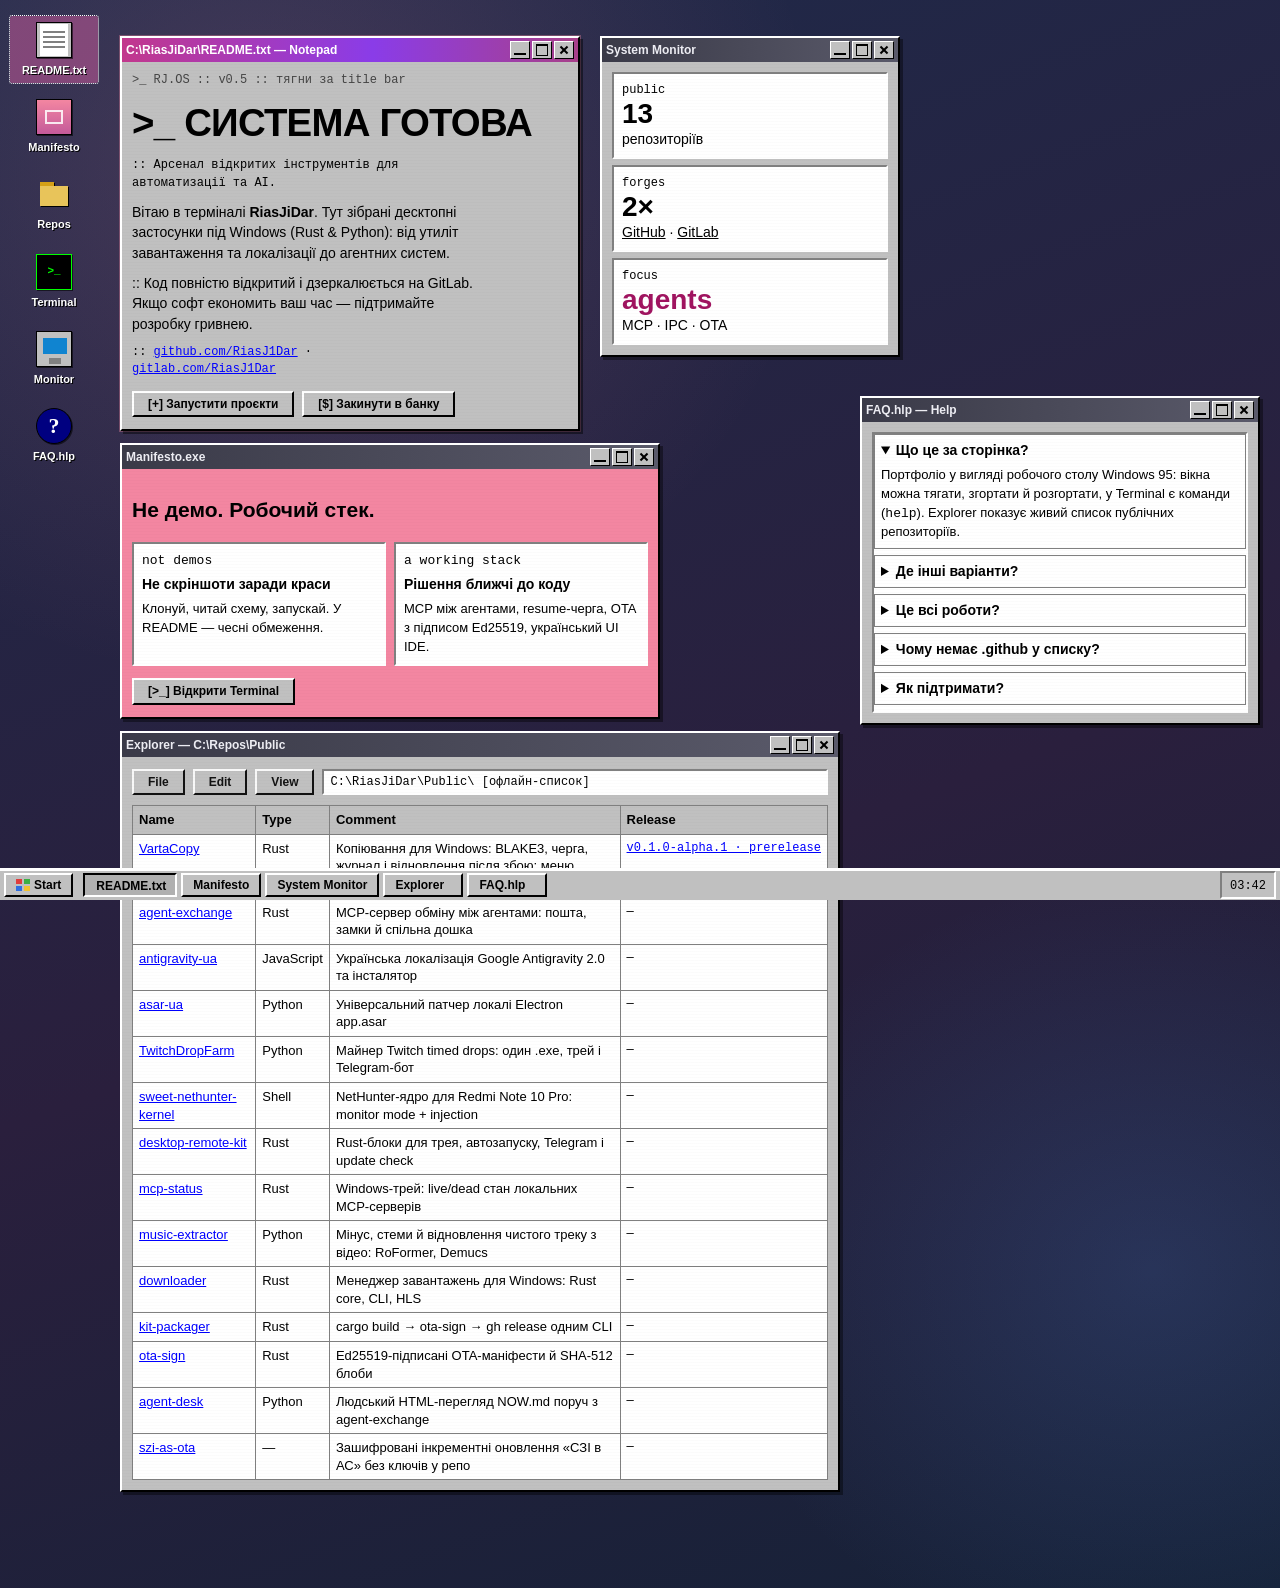
==== commit c89242d3: "Портфоліо: VartaCopy та посилання на prerelease" ====
--- a/index.html
+++ b/index.html
@@ -165,6 +165,7 @@
         <thead><tr><th>Name</th><th>Type</th><th>Comment</th><th>Release</th></tr></thead>
         <tbody id="explorer-tbody">
           <!-- Статичний fallback, якщо GitHub API недоступний -->
+          <tr><td><a href="https://github.com/RiasJ1Dar/VartaCopy" target="_blank" rel="noopener noreferrer">VartaCopy</a></td><td>Rust</td><td>Копіювання для Windows: BLAKE3, черга, журнал і відновлення після збою; меню Провідника</td><td><a href="https://github.com/RiasJ1Dar/VartaCopy/releases/tag/v0.1.0-alpha.1" target="_blank" rel="noopener noreferrer">v0.1.0-alpha.1 · prerelease</a></td></tr>
           <tr><td><a href="https://github.com/RiasJ1Dar/agent-exchange" target="_blank" rel="noopener noreferrer">agent-exchange</a></td><td>Rust</td><td>MCP-сервер обміну між агентами: пошта, замки й спільна дошка</td><td class="no-rel">—</td></tr>
           <tr><td><a href="https://github.com/RiasJ1Dar/antigravity-ua" target="_blank" rel="noopener noreferrer">antigravity-ua</a></td><td>JavaScript</td><td>Українська локалізація Google Antigravity 2.0 та інсталятор</td><td class="no-rel">—</td></tr>
           <tr><td><a href="https://github.com/RiasJ1Dar/asar-ua" target="_blank" rel="noopener noreferrer">asar-ua</a></td><td>Python</td><td>Універсальний патчер локалі Electron app.asar</td><td class="no-rel">—</td></tr>
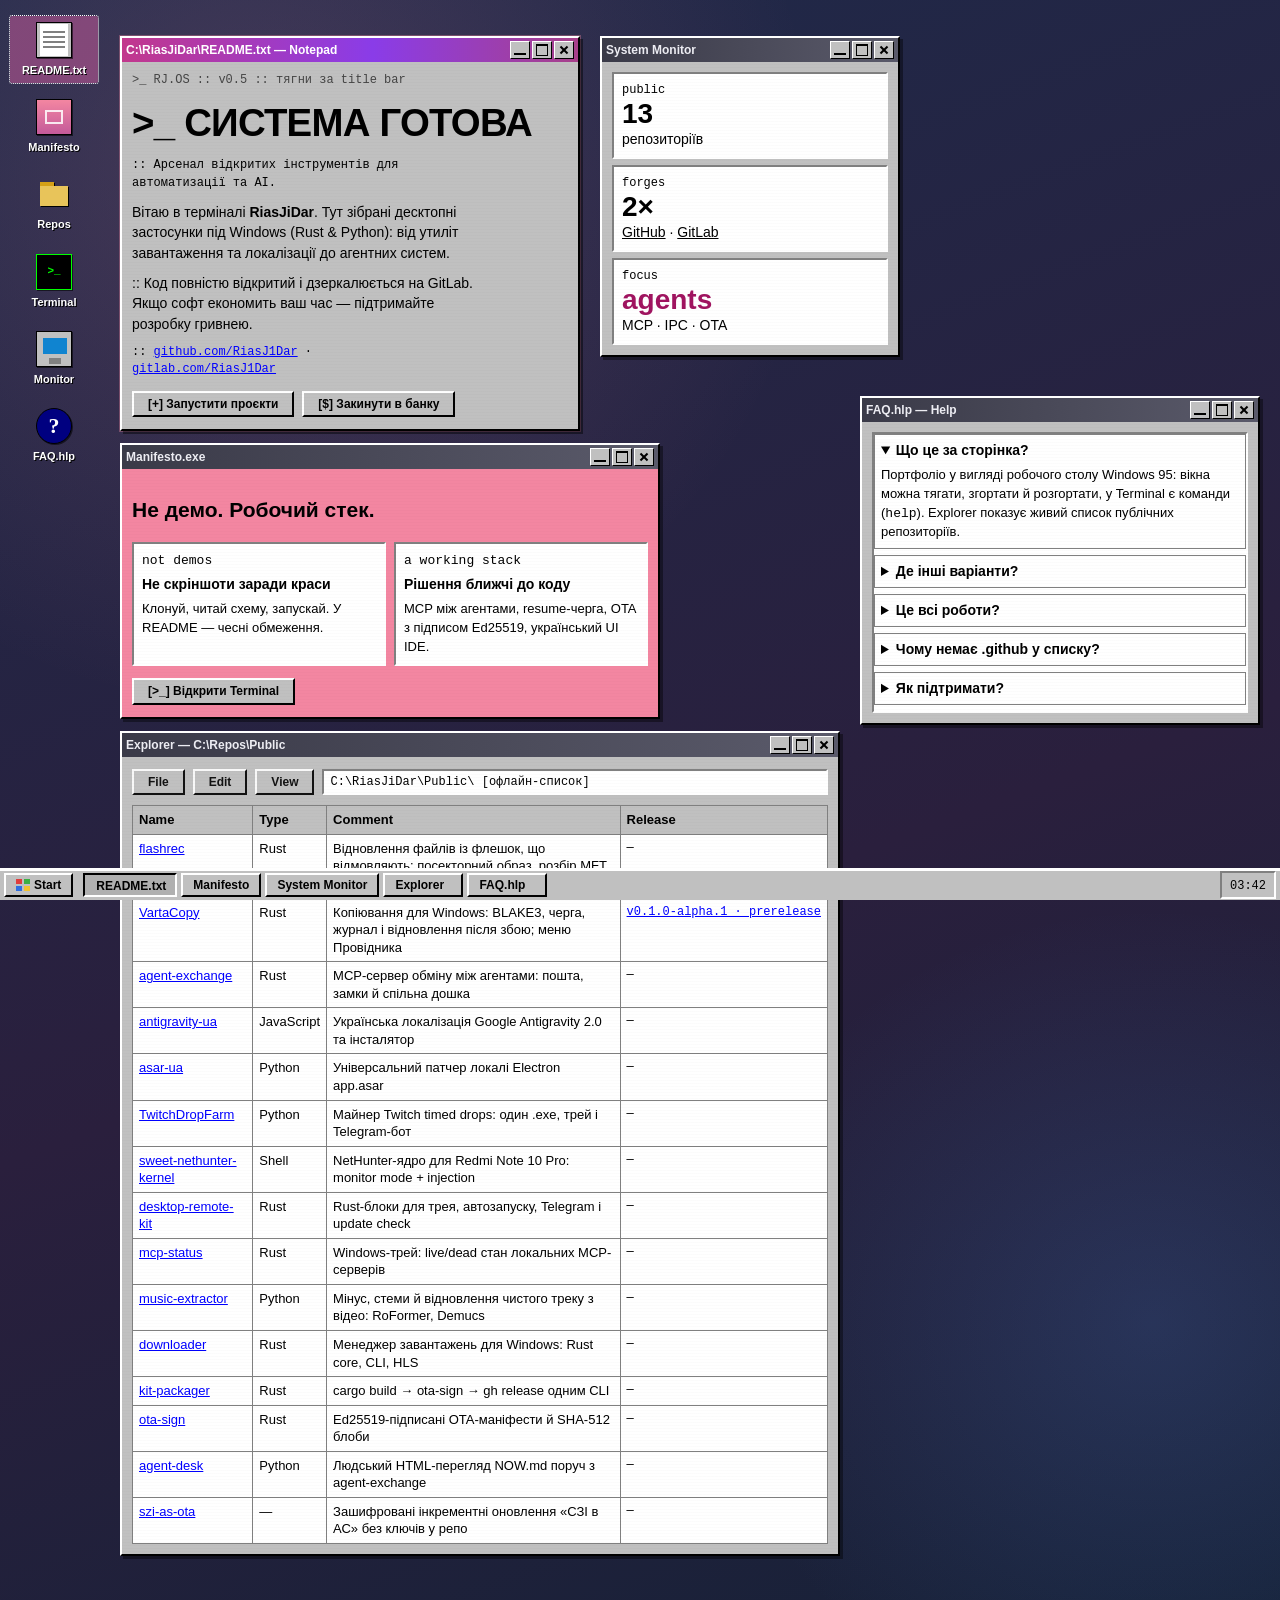
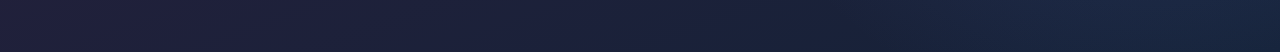
==== commit 4286b54a: "Портфоліо: flashrec у списку проєктів Co-Authored-By: Claude Opus 5 <noreply@anthropic.com>" ====
--- a/index.html
+++ b/index.html
@@ -165,6 +165,7 @@
         <thead><tr><th>Name</th><th>Type</th><th>Comment</th><th>Release</th></tr></thead>
         <tbody id="explorer-tbody">
           <!-- Статичний fallback, якщо GitHub API недоступний -->
+          <tr><td><a href="https://github.com/RiasJ1Dar/flashrec" target="_blank" rel="noopener noreferrer">flashrec</a></td><td>Rust</td><td>Відновлення файлів із флешок, що відмовляють: посекторний образ, розбір MFT NTFS, вирізання за сигнатурами</td><td class="no-rel">—</td></tr>
           <tr><td><a href="https://github.com/RiasJ1Dar/VartaCopy" target="_blank" rel="noopener noreferrer">VartaCopy</a></td><td>Rust</td><td>Копіювання для Windows: BLAKE3, черга, журнал і відновлення після збою; меню Провідника</td><td><a href="https://github.com/RiasJ1Dar/VartaCopy/releases/tag/v0.1.0-alpha.1" target="_blank" rel="noopener noreferrer">v0.1.0-alpha.1 · prerelease</a></td></tr>
           <tr><td><a href="https://github.com/RiasJ1Dar/agent-exchange" target="_blank" rel="noopener noreferrer">agent-exchange</a></td><td>Rust</td><td>MCP-сервер обміну між агентами: пошта, замки й спільна дошка</td><td class="no-rel">—</td></tr>
           <tr><td><a href="https://github.com/RiasJ1Dar/antigravity-ua" target="_blank" rel="noopener noreferrer">antigravity-ua</a></td><td>JavaScript</td><td>Українська локалізація Google Antigravity 2.0 та інсталятор</td><td class="no-rel">—</td></tr>
